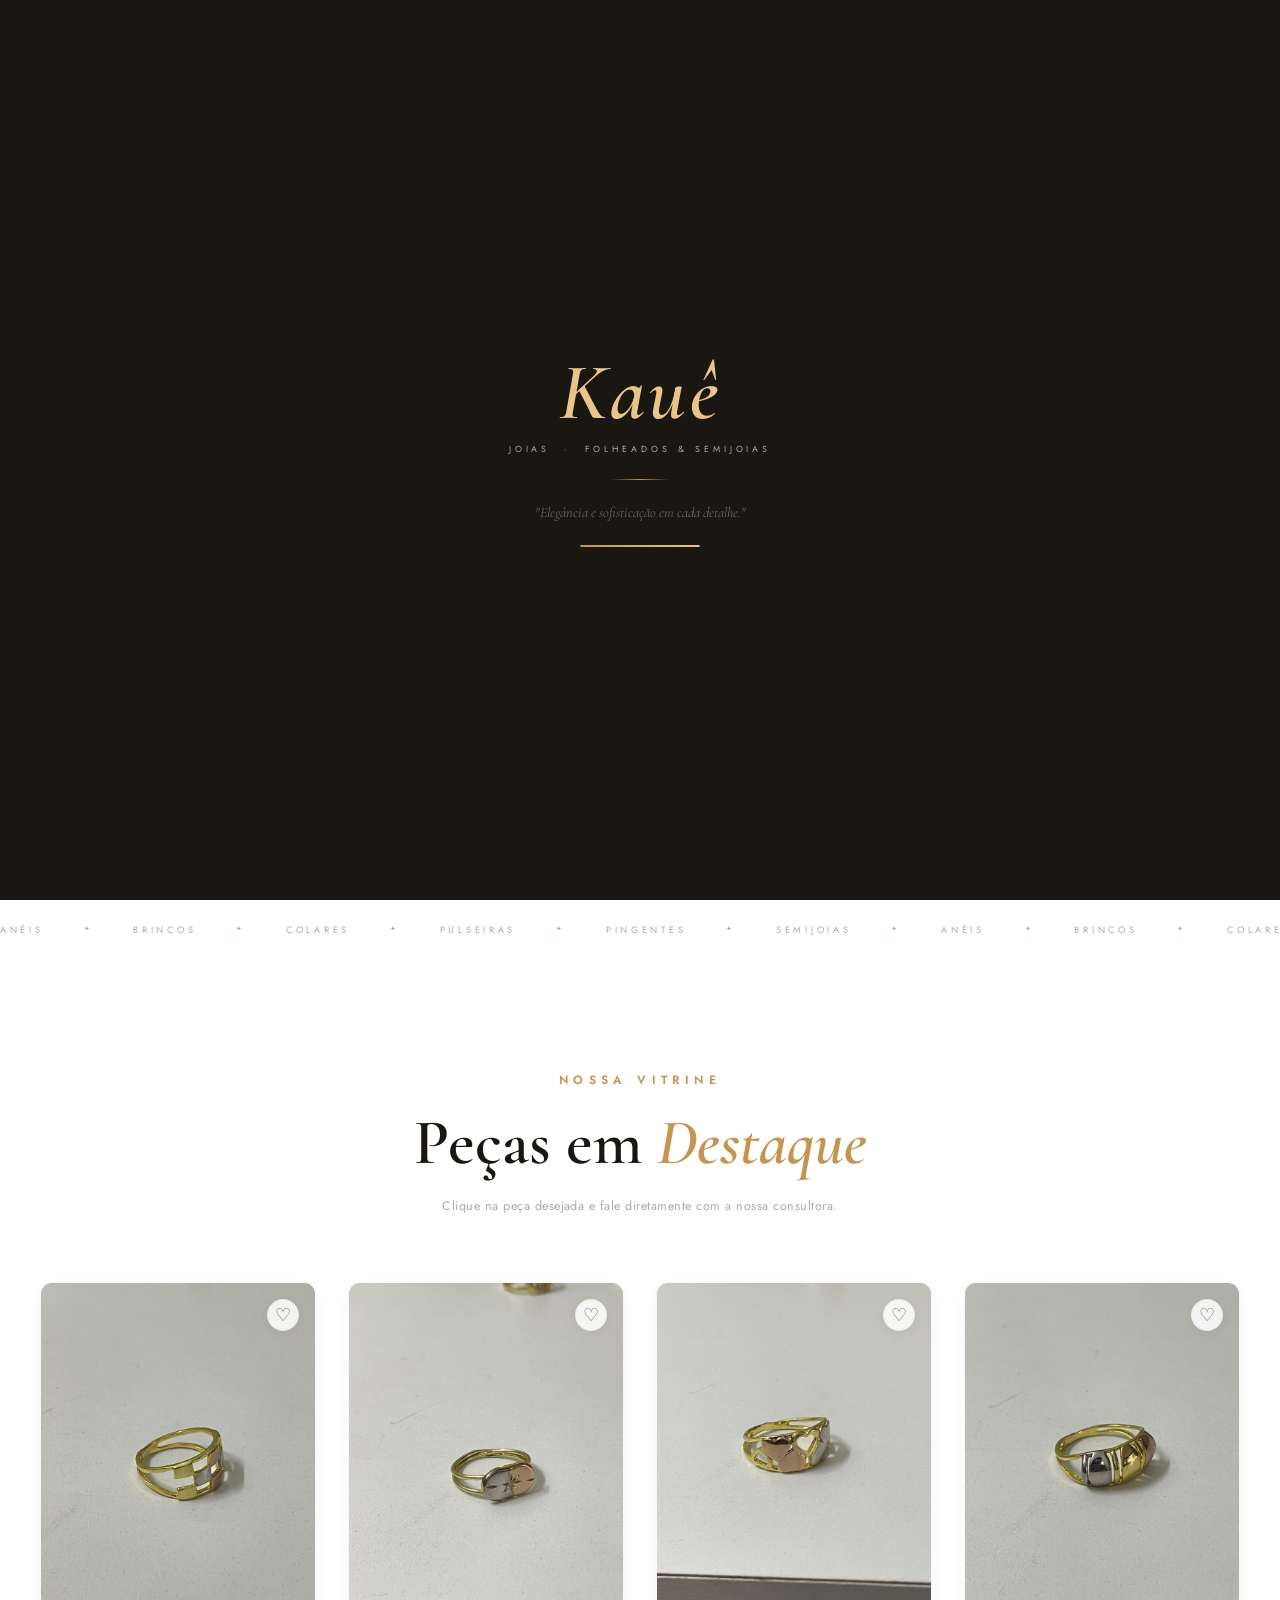
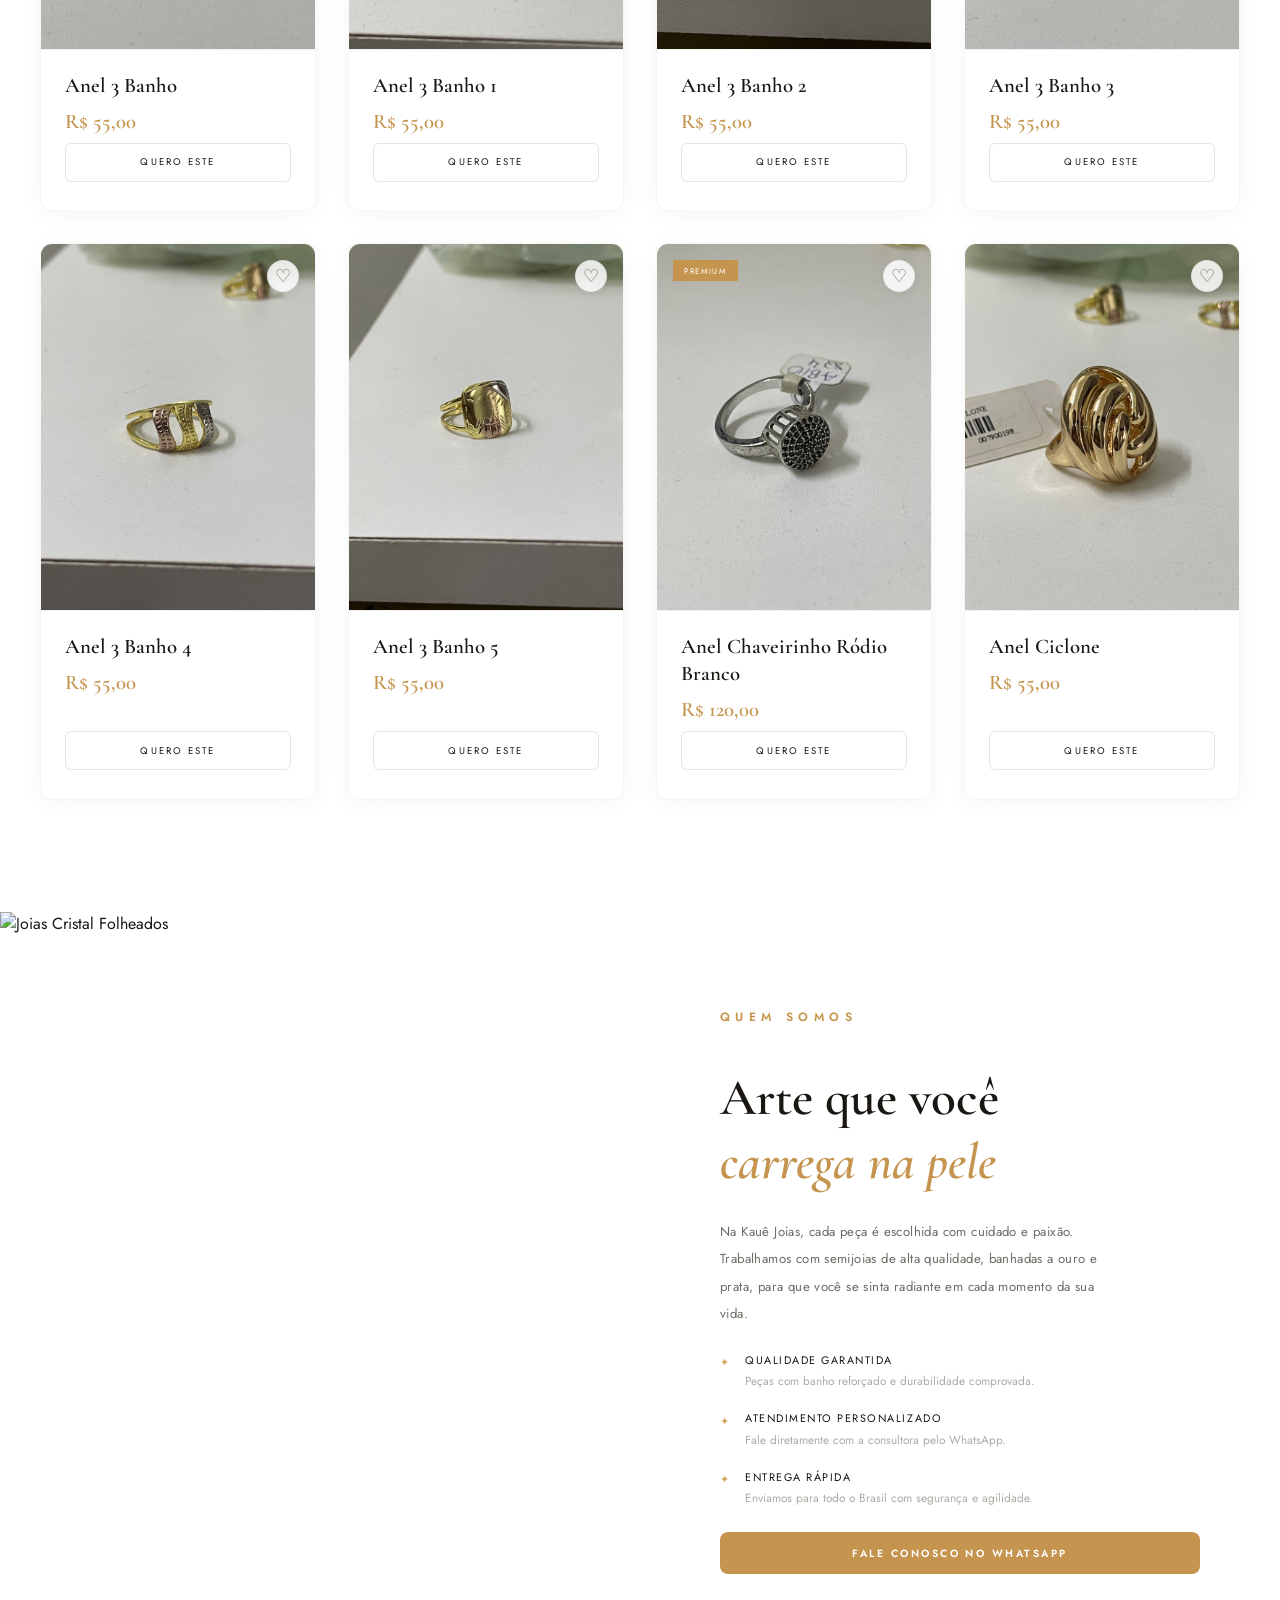
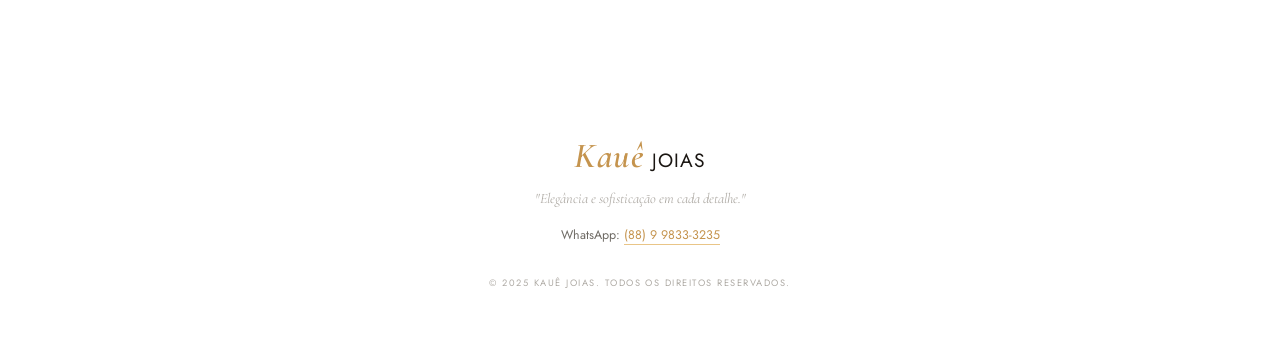
==== index.html @ 808ea6c8 "feat: setup dynamic products catalog, rebrand to Kauê Joias, and configure favorites" ====
<!DOCTYPE html>
<html lang="pt-br">
<head>
  <meta charset="UTF-8"/>
  <meta name="viewport" content="width=device-width, initial-scale=1.0"/>
  <meta name="description" content="Kauê Joias — Elegância e Sofisticação em Cada Detalhe. Joias e semijoias de alta qualidade."/>
  <title>Kauê Joias — Elegância em Cada Detalhe</title>
  <link rel="preconnect" href="https://fonts.googleapis.com">
  <link rel="preconnect" href="https://fonts.gstatic.com" crossorigin>
  <link href="https://fonts.googleapis.com/css2?family=Cormorant+Garamond:ital,wght@0,300;0,400;0,600;1,300;1,400&family=Jost:wght@200;300;400;500&display=swap" rel="stylesheet">
  <link rel="icon" href="data:image/svg+xml,<svg xmlns=%22http://www.w3.org/2000/svg%22 viewBox=%220 0 120 80%22 fill=%22%23C5944E%22 stroke=%22%23C5944E%22><ellipse cx=%2250%22 cy=%2245%22 rx=%2242%22 ry=%2222%22 fill=%22none%22 stroke-width=%224%22 transform=%22rotate(-12 50 45)%22/><text x=%2250%22 y=%2261%22 font-family=%22serif%22 font-size=%2258%22 font-style=%22italic%22 font-weight=%22600%22 text-anchor=%22middle%22 stroke=%22none%22>C</text><path d=%22M95,10 Q98,30 118,33 Q98,36 95,56 Q92,36 72,33 Q92,30 95,10 Z%22 stroke=%22none%22/><path d=%22M95,17 Q97,31 108,33 Q97,35 95,49 Q93,35 82,33 Q93,31 95,17 Z%22 stroke=%22none%22 transform=%22rotate(45 95 33)%22/></svg>">
  <link rel="stylesheet" href="style.css">
</head>
<body>

<!-- SPLASH SCREEN -->
<div id="splash">
  <div class="splash-logo">
    <div class="splash-wordmark">Kauê</div>
    <div class="splash-sub">Joias &nbsp;·&nbsp; Folheados &amp; Semijoias</div>
  </div>
  <div class="splash-divider"></div>
  <p class="splash-tagline">"Elegância e sofisticação em cada detalhe."</p>
  <div class="splash-bar-wrap">
    <div class="splash-bar"></div>
  </div>
</div>

<!-- HEADER -->
<header class="site-header" id="siteHeader">
  <div class="header-inner">

    <!-- Logo -->
    <a href="index.html" class="site-logo">
      <span class="logo-cristal" style="font-family: var(--font-serif); font-size: 2.2rem; font-weight: 600; font-style: italic; color: var(--gold); letter-spacing: 0.02em;">Kauê <span style="font-family: var(--font-sans); font-size: 1.2rem; font-style: normal; font-weight: 400; color: var(--ink); letter-spacing: 0.05em; text-transform: uppercase;">Joias</span></span>
    </a>

    <!-- Center nav — desktop -->
    <nav class="header-nav" id="headerNav">
      <a href="produtos.html" class="header-nav-link">Produtos</a>
      <a href="favoritos.html" class="header-nav-link">Favoritos</a>
      <a href="#sobre" class="header-nav-link">Sobre</a>
    </nav>

    <!-- Search bar (expands inside pill) -->
    <div class="header-search-wrap" id="headerSearchWrap">
      <input
        type="search"
        id="headerSearchInput"
        class="header-search-input"
        placeholder="Pesquisar joias..."
        aria-label="Pesquisar produtos"
        autocomplete="off"
      />
      <button class="header-search-clear" id="headerSearchClear" aria-label="Limpar pesquisa">✕</button>
    </div>

    <!-- Right actions -->
    <div class="header-right">
      <!-- Search toggle -->
      <button class="btn-icon-pill" id="btnSearch" aria-label="Pesquisar">
        <svg viewBox="0 0 24 24" fill="none" stroke="currentColor" stroke-width="1.8" stroke-linecap="round" stroke-linejoin="round">
          <circle cx="11" cy="11" r="8"/><line x1="21" y1="21" x2="16.65" y2="16.65"/>
        </svg>
      </button>
      <!-- WhatsApp -->
      <a href="https://wa.me/5588998333235" class="btn-whatsapp-header" target="_blank" rel="noopener">
        <svg viewBox="0 0 24 24"><path d="M17.472 14.382c-.297-.149-1.758-.867-2.03-.967-.273-.099-.471-.148-.67.15-.197.297-.767.966-.94 1.164-.173.199-.347.223-.644.075-.297-.15-1.255-.463-2.39-1.475-.883-.788-1.48-1.761-1.653-2.059-.173-.297-.018-.458.13-.606.134-.133.298-.347.446-.52.149-.174.198-.298.298-.497.099-.198.05-.371-.025-.52-.075-.149-.669-1.612-.916-2.207-.242-.579-.487-.5-.669-.51a12.8 12.8 0 00-.57-.01c-.198 0-.52.074-.792.372-.272.297-1.04 1.016-1.04 2.479 0 1.462 1.065 2.875 1.213 3.074.149.198 2.096 3.2 5.077 4.487.709.306 1.262.489 1.694.625.712.227 1.36.195 1.871.118.571-.085 1.758-.719 2.006-1.413.248-.694.248-1.289.173-1.413-.074-.124-.272-.198-.57-.347m-5.421 7.403h-.004a9.87 9.87 0 01-5.031-1.378l-.361-.214-3.741.982.998-3.648-.235-.374a9.86 9.86 0 01-1.51-5.26c.001-5.45 4.436-9.884 9.888-9.884 2.64 0 5.122 1.03 6.988 2.898a9.825 9.825 0 012.893 6.994c-.003 5.45-4.437 9.884-9.885 9.884m8.413-18.297A11.815 11.815 0 0012.05 0C5.495 0 .16 5.335.157 11.892c0 2.096.547 4.142 1.588 5.945L.057 24l6.305-1.654a11.882 11.882 0 005.683 1.448h.005c6.554 0 11.89-5.335 11.893-11.893a11.821 11.821 0 00-3.48-8.413Z"/></svg>
        Fale Connosco
      </a>
      <!-- Favoritos -->
      <a href="favoritos.html" class="btn-icon-pill" aria-label="Favoritos" style="margin-left: 0.3rem; position: relative;">
        <svg viewBox="0 0 24 24" fill="none" stroke="currentColor" stroke-width="1.8" stroke-linecap="round" stroke-linejoin="round">
          <path d="M20.84 4.61a5.5 5.5 0 0 0-7.78 0L12 5.67l-1.06-1.06a5.5 5.5 0 0 0-7.78 7.78l1.06 1.06L12 21.23l7.78-7.78 1.06-1.06a5.5 5.5 0 0 0 0-7.78z"/>
        </svg>
        <span class="sacola-count wish-badge" style="background: #e07070;">0</span>
      </a>
      <!-- Sacola -->
      <a href="sacola.html" class="btn-sacola" id="btnSacola" aria-label="Sacola">
        <svg viewBox="0 0 24 24" fill="none" stroke="currentColor" stroke-width="1.6" stroke-linecap="round" stroke-linejoin="round">
          <path d="M6 2 3 6v14a2 2 0 0 0 2 2h14a2 2 0 0 0 2-2V6l-3-4z"/>
          <line x1="3" y1="6" x2="21" y2="6"/>
          <path d="M16 10a4 4 0 0 1-8 0"/>
        </svg>
        <span class="sacola-count" id="sacolaCount">0</span>
      </a>
      <!-- Hamburger (mobile) -->
      <button class="hamburger" id="hamburger" aria-label="Menu">
        <span></span><span></span><span></span>
      </button>
    </div>

  </div>
</header>

<!-- MOBILE MENU -->
<nav class="mob-menu" id="mobMenu" aria-hidden="true">
  <span class="mob-corner mob-corner--tl" aria-hidden="true"></span>
  <span class="mob-corner mob-corner--tr" aria-hidden="true"></span>
  <span class="mob-corner mob-corner--bl" aria-hidden="true"></span>
  <span class="mob-corner mob-corner--br" aria-hidden="true"></span>
  <button class="mob-close" id="mobClose" aria-label="Fechar">✕</button>
  <div class="mob-header">
    <a href="index.html" class="mob-logo" style="font-family: var(--font-serif); font-size: 2.2rem; font-weight: 600; font-style: italic; color: var(--gold); letter-spacing: 0.02em;">Kauê <span style="font-family: var(--font-sans); font-size: 1.2rem; font-style: normal; font-weight: 400; color: var(--white); letter-spacing: 0.05em; text-transform: uppercase;">Joias</span></a>
    <p class="mob-tagline">Joias &amp; Semijoias</p>
  </div>
  <div class="mob-divider"><span>✦</span></div>
  <div class="mob-search-wrap">
    <svg viewBox="0 0 24 24" fill="none" stroke="currentColor" stroke-width="1.8" stroke-linecap="round" stroke-linejoin="round"><circle cx="11" cy="11" r="8"/><line x1="21" y1="21" x2="16.65" y2="16.65"/></svg>
    <input type="search" id="mobSearchInput" class="mob-search-input" placeholder="Pesquisar joias..." autocomplete="off"/>
  </div>
  <nav class="mob-nav">
    <a href="produtos.html" class="mob-link" style="--i:0">Produtos</a>
    <a href="favoritos.html" class="mob-link" style="--i:1">Favoritos</a>
    <a href="#sobre"        class="mob-link" style="--i:2">Sobre</a>
    <a href="sacola.html"   class="mob-link" style="--i:3">Sacola</a>
  </nav>
  <div class="mob-footer">
    <a href="https://wa.me/5588998333235" class="mob-wa-btn" target="_blank" rel="noopener">
      <svg viewBox="0 0 24 24"><path d="M17.472 14.382c-.297-.149-1.758-.867-2.03-.967-.273-.099-.471-.148-.67.15-.197.297-.767.966-.94 1.164-.173.199-.347.223-.644.075-.297-.15-1.255-.463-2.39-1.475-.883-.788-1.48-1.761-1.653-2.059-.173-.297-.018-.458.13-.606.134-.133.298-.347.446-.52.149-.174.198-.298.298-.497.099-.198.05-.371-.025-.52-.075-.149-.669-1.612-.916-2.207-.242-.579-.487-.5-.669-.51a12.8 12.8 0 00-.57-.01c-.198 0-.52.074-.792.372-.272.297-1.04 1.016-1.04 2.479 0 1.462 1.065 2.875 1.213 3.074.149.198 2.096 3.2 5.077 4.487.709.306 1.262.489 1.694.625.712.227 1.36.195 1.871.118.571-.085 1.758-.719 2.006-1.413.248-.694.248-1.289.173-1.413-.074-.124-.272-.198-.57-.347m-5.421 7.403h-.004a9.87 9.87 0 01-5.031-1.378l-.361-.214-3.741.982.998-3.648-.235-.374a9.86 9.86 0 01-1.51-5.26c.001-5.45 4.436-9.884 9.888-9.884 2.64 0 5.122 1.03 6.988 2.898a9.825 9.825 0 012.893 6.994c-.003 5.45-4.437 9.884-9.885 9.884m8.413-18.297A11.815 11.815 0 0012.05 0C5.495 0 .16 5.335.157 11.892c0 2.096.547 4.142 1.588 5.945L.057 24l6.305-1.654a11.882 11.882 0 005.683 1.448h.005c6.554 0 11.89-5.335 11.893-11.893a11.821 11.821 0 00-3.48-8.413Z"/></svg>
      Fale Conosco
    </a>
    <p class="mob-copy">© 2025 Kauê Joias</p>
  </div>
</nav>

<!-- HERO -->
<section class="hero" id="inicio">
  <div class="hero-img-wrap">
    <img src="https://images.unsplash.com/photo-1469334031218-e382a71b716b?q=95&w=1400&auto=format&fit=crop" alt="Modelo usando joias Cristal Folheados" class="hero-img"/>
    <div class="hero-overlay"></div>
  </div>
  <div class="hero-content">
    <p class="hero-label">Coleção 2025</p>
    <h1 class="hero-title">Elegância e Sofisticação<br/><em>em Cada Detalhe</em></h1>
    <p class="hero-sub">Joias e semijoias criadas para realçar a sua beleza e contar a sua história.</p>
    <a href="produtos.html" class="btn-gold">Ver Coleção</a>
  </div>
</section>

<!-- MARQUEE -->
<div class="marquee-wrap" aria-hidden="true">
  <div class="marquee-track">
    <span>Anéis</span><span>✦</span><span>Brincos</span><span>✦</span>
    <span>Colares</span><span>✦</span><span>Pulseiras</span><span>✦</span>
    <span>Pingentes</span><span>✦</span><span>Semijoias</span><span>✦</span>
    <span>Anéis</span><span>✦</span><span>Brincos</span><span>✦</span>
    <span>Colares</span><span>✦</span><span>Pulseiras</span><span>✦</span>
    <span>Pingentes</span><span>✦</span><span>Semijoias</span><span>✦</span>
  </div>
</div>

<!-- VITRINE -->
<section class="vitrine-section" id="vitrine">
  <div class="container">
    <div class="section-header">
      <span class="section-label">Nossa Vitrine</span>
      <h2 class="section-title">Peças em <em>Destaque</em></h2>
      <p class="section-sub">Clique na peça desejada e fale diretamente com a nossa consultora.</p>
    </div>
    <div class="products-grid" id="productsGrid"></div>
  </div>
</section>

<!-- SOBRE -->
<section class="sobre-section" id="sobre">
  <div class="sobre-img">
    <img src="https://images.unsplash.com/photo-1515562141207-7a88fb7ce338?q=90&w=900&auto=format&fit=crop" alt="Joias Cristal Folheados" loading="lazy"/>
  </div>
  <div class="sobre-content">
    <span class="section-label">Quem Somos</span>
    <h2 class="sobre-title">Arte que você<br/><em>carrega na pele</em></h2>
    <p class="sobre-text">Na Kauê Joias, cada peça é escolhida com cuidado e paixão. Trabalhamos com semijoias de alta qualidade, banhadas a ouro e prata, para que você se sinta radiante em cada momento da sua vida.</p>
    <div class="diferenciais">
      <div class="diferencial">
        <span class="dif-icon">✦</span>
        <div>
          <p class="dif-title">Qualidade Garantida</p>
          <p class="dif-desc">Peças com banho reforçado e durabilidade comprovada.</p>
        </div>
      </div>
      <div class="diferencial">
        <span class="dif-icon">✦</span>
        <div>
          <p class="dif-title">Atendimento Personalizado</p>
          <p class="dif-desc">Fale diretamente com a consultora pelo WhatsApp.</p>
        </div>
      </div>
      <div class="diferencial">
        <span class="dif-icon">✦</span>
        <div>
          <p class="dif-title">Entrega Rápida</p>
          <p class="dif-desc">Enviamos para todo o Brasil com segurança e agilidade.</p>
        </div>
      </div>
    </div>
    <a href="https://wa.me/5588998333235" class="btn-gold" target="_blank" rel="noopener">Fale Conosco no WhatsApp</a>
  </div>
</section>

<!-- FOOTER -->
<footer class="site-footer">
  <div class="footer-inner">
    <a href="index.html" class="footer-logo">
      <span style="font-family: var(--font-serif); font-size: 2.2rem; font-weight: 600; font-style: italic; color: var(--gold); letter-spacing: 0.02em;">Kauê <span style="font-family: var(--font-sans); font-size: 1.2rem; font-style: normal; font-weight: 400; color: var(--ink); letter-spacing: 0.05em; text-transform: uppercase;">Joias</span></span>
    </a>
    <p class="footer-tagline">"Elegância e sofisticação em cada detalhe."</p>
    <p class="footer-contato">
      WhatsApp: <a href="https://wa.me/5588998333235">(88) 9 9833-3235</a>
    </p>
    <p class="footer-copy">© 2025 Kauê Joias. Todos os direitos reservados.</p>
  </div>
</footer>

<!-- WHATSAPP FAB -->
<a href="https://wa.me/5588998333235" class="wa-fab" aria-label="WhatsApp" target="_blank" rel="noopener">
  <svg viewBox="0 0 24 24"><path d="M17.472 14.382c-.297-.149-1.758-.867-2.03-.967-.273-.099-.471-.148-.67.15-.197.297-.767.966-.94 1.164-.173.199-.347.223-.644.075-.297-.15-1.255-.463-2.39-1.475-.883-.788-1.48-1.761-1.653-2.059-.173-.297-.018-.458.13-.606.134-.133.298-.347.446-.52.149-.174.198-.298.298-.497.099-.198.05-.371-.025-.52-.075-.149-.669-1.612-.916-2.207-.242-.579-.487-.5-.669-.51a12.8 12.8 0 00-.57-.01c-.198 0-.52.074-.792.372-.272.297-1.04 1.016-1.04 2.479 0 1.462 1.065 2.875 1.213 3.074.149.198 2.096 3.2 5.077 4.487.709.306 1.262.489 1.694.625.712.227 1.36.195 1.871.118.571-.085 1.758-.719 2.006-1.413.248-.694.248-1.289.173-1.413-.074-.124-.272-.198-.57-.347m-5.421 7.403h-.004a9.87 9.87 0 01-5.031-1.378l-.361-.214-3.741.982.998-3.648-.235-.374a9.86 9.86 0 01-1.51-5.26c.001-5.45 4.436-9.884 9.888-9.884 2.64 0 5.122 1.03 6.988 2.898a9.825 9.825 0 012.893 6.994c-.003 5.45-4.437 9.884-9.885 9.884m8.413-18.297A11.815 11.815 0 0012.05 0C5.495 0 .16 5.335.157 11.892c0 2.096.547 4.142 1.588 5.945L.057 24l6.305-1.654a11.882 11.882 0 005.683 1.448h.005c6.554 0 11.89-5.335 11.893-11.893a11.821 11.821 0 00-3.48-8.413Z"/></svg>
</a>

<!-- MODAL WHATSAPP -->
<div class="modal-overlay" id="modalOverlay" role="dialog" aria-modal="true" aria-labelledby="modalTitle">
  <div class="modal-box">
    <button class="modal-close" id="modalClose" aria-label="Fechar">✕</button>
    <div class="modal-header">
      <span class="modal-label">Compra Rápida</span>
      <h2 class="modal-title" id="modalTitle">Quase lá!</h2>
      <p class="modal-sub">Preencha o seu nome e enviaremos a mensagem pronta para o WhatsApp.</p>
    </div>
    <div class="modal-product-info">
      <p class="modal-product-name" id="modalProductName"></p>
      <p class="modal-product-price" id="modalProductPrice"></p>
    </div>
    <form class="modal-form" id="modalForm" onsubmit="submitModal(event)">
      <label for="clientName">O seu nome</label>
      <input type="text" id="clientName" placeholder="Ex: Maria Silva" required autocomplete="given-name"/>
      <button type="submit" class="btn-gold btn-full">
        <svg viewBox="0 0 24 24"><path d="M17.472 14.382c-.297-.149-1.758-.867-2.03-.967-.273-.099-.471-.148-.67.15-.197.297-.767.966-.94 1.164-.173.199-.347.223-.644.075-.297-.15-1.255-.463-2.39-1.475-.883-.788-1.48-1.761-1.653-2.059-.173-.297-.018-.458.13-.606.134-.133.298-.347.446-.52.149-.174.198-.298.298-.497.099-.198.05-.371-.025-.52-.075-.149-.669-1.612-.916-2.207-.242-.579-.487-.5-.669-.51a12.8 12.8 0 00-.57-.01c-.198 0-.52.074-.792.372-.272.297-1.04 1.016-1.04 2.479 0 1.462 1.065 2.875 1.213 3.074.149.198 2.096 3.2 5.077 4.487.709.306 1.262.489 1.694.625.712.227 1.36.195 1.871.118.571-.085 1.758-.719 2.006-1.413.248-.694.248-1.289.173-1.413-.074-.124-.272-.198-.57-.347m-5.421 7.403h-.004a9.87 9.87 0 01-5.031-1.378l-.361-.214-3.741.982.998-3.648-.235-.374a9.86 9.86 0 01-1.51-5.26c.001-5.45 4.436-9.884 9.888-9.884 2.64 0 5.122 1.03 6.988 2.898a9.825 9.825 0 012.893 6.994c-.003 5.45-4.437 9.884-9.885 9.884m8.413-18.297A11.815 11.815 0 0012.05 0C5.495 0 .16 5.335.157 11.892c0 2.096.547 4.142 1.588 5.945L.057 24l6.305-1.654a11.882 11.882 0 005.683 1.448h.005c6.554 0 11.89-5.335 11.893-11.893a11.821 11.821 0 00-3.48-8.413Z"/></svg>
        Enviar pelo WhatsApp
      </button>
    </form>
  </div>
</div>

<script src="produtos.js"></script>
<script src="main.js"></script>
<script>
  // Renderiza as primeiras 8 peças da vitrine dinamicamente
  document.addEventListener('DOMContentLoaded', () => {
    const grid = document.getElementById('productsGrid');
    if (grid && typeof PRODUCTS !== 'undefined') {
      grid.innerHTML = PRODUCTS.slice(0, 8).map(buildProductCard).join('');
    }
  });
</script>
</body>
</html>
---- style.css ----
/* ================================================
   TOKENS
================================================ */
:root {
  --gold:        #C5944E;
  --gold-mid:    #D4A35B;
  --gold-light:  #E9C587;
  --gold-faint:  #FDFBF7;
  --black:       #0d0d0d;
  --ink:         #1a1612;
  --white:       #ffffff;
  --off-white:   #fafaf8;
  --gray-100:    #f4f4f2;
  --gray-200:    #e8e8e4;
  --gray-400:    #aeaaa4;
  --gray-600:    #6e6a64;

  --font-serif:  'Cormorant Garamond', Georgia, serif;
  --font-sans:   'Jost', sans-serif;
  --ease:        cubic-bezier(0.25, 0.46, 0.45, 0.94);
  --dur:         0.35s;
}

/* ================================================
   SPLASH SCREEN
================================================ */
#splash {
  position: fixed;
  inset: 0;
  z-index: 9999;
  background: var(--ink);
  display: flex;
  flex-direction: column;
  align-items: center;
  justify-content: center;
  gap: 1.5rem;
  transition: opacity 0.8s var(--ease), visibility 0.8s;
}
#splash.hidden {
  opacity: 0;
  visibility: hidden;
  pointer-events: none;
}
.splash-logo {
  display: flex;
  flex-direction: column;
  align-items: center;
  gap: 0.6rem;
  animation: splashReveal 1s var(--ease) both;
}
.splash-wordmark {
  font-family: var(--font-serif);
  font-size: clamp(2.8rem, 7vw, 5rem);
  font-style: italic;
  font-weight: 600;
  color: var(--gold-light);
  letter-spacing: 0.04em;
  line-height: 1;
}
.splash-sub {
  font-family: var(--font-sans);
  font-size: 0.55rem;
  letter-spacing: 0.45em;
  text-transform: uppercase;
  color: var(--gray-400);
  animation: splashReveal 1s 0.3s var(--ease) both;
}
.splash-divider {
  width: 60px;
  height: 1px;
  background: linear-gradient(90deg, transparent, var(--gold), transparent);
  animation: expandLine 0.9s 0.5s var(--ease) both;
}
.splash-bar-wrap {
  width: 120px;
  height: 2px;
  background: rgba(255,255,255,0.08);
  border-radius: 99px;
  overflow: hidden;
  animation: splashReveal 0.5s 0.6s both;
}
.splash-bar {
  height: 100%;
  width: 0%;
  background: linear-gradient(90deg, var(--gold), var(--gold-light));
  border-radius: 99px;
  animation: fillBar 1.4s 0.7s var(--ease) forwards;
}
.splash-tagline {
  font-family: var(--font-serif);
  font-style: italic;
  font-size: 0.9rem;
  color: rgba(255,255,255,0.35);
  animation: splashReveal 0.8s 0.4s both;
}
@keyframes splashReveal {
  from { opacity: 0; transform: translateY(14px); }
  to   { opacity: 1; transform: translateY(0); }
}
@keyframes expandLine {
  from { width: 0; opacity: 0; }
  to   { width: 60px; opacity: 1; }
}
@keyframes fillBar {
  from { width: 0%; }
  to   { width: 100%; }
}

/* ================================================
   RESET
================================================ */
*, *::before, *::after { box-sizing: border-box; margin: 0; padding: 0; }
html { font-size: 16px; scroll-behavior: smooth; }
body {
  font-family: var(--font-sans);
  background: var(--white);
  color: var(--ink);
  overflow-x: hidden;
  -webkit-font-smoothing: antialiased;
}
img { display: block; max-width: 100%; }
a  { text-decoration: none; color: inherit; }
button { cursor: pointer; border: none; background: none; font-family: inherit; }

::-webkit-scrollbar { width: 3px; }
::-webkit-scrollbar-thumb { background: var(--gold-mid); }

/* ================================================
   BUTTONS
================================================ */
.btn-gold {
  display: inline-flex; align-items: center; justify-content: center; gap: 0.6rem;
  padding: 0.85rem 2.2rem;
  background: var(--gold); color: var(--white);
  font-size: 0.65rem; letter-spacing: 0.24em; text-transform: uppercase; font-weight: 600;
  border-radius: 8px;
  transition: background var(--dur), color var(--dur), transform var(--dur);
  cursor: pointer;
}
.btn-gold:hover { background: var(--gold-mid); transform: translateY(-2px); }
.btn-gold.btn-full { width: 100%; }
.btn-gold svg { width: 16px; height: 16px; fill: white; flex-shrink: 0; }

/* ================================================
   HEADER — FLOATING PILL NAVBAR
================================================ */

/* Spacer so content doesn't hide under the absolute header */
.header-spacer { height: 100px; }

.site-header {
  position: fixed;
  top: 0;
  left: 0;
  right: 0;
  z-index: 200;
  padding: 1rem 1.5rem;
  pointer-events: none; /* allow clicks through the transparent padding */
  transition: padding var(--dur) var(--ease);
}

/* Shrink padding once user scrolls */
.site-header.floating { padding: 0.55rem 1.5rem; }

.header-inner {
  max-width: 1200px;
  margin: 0 auto;
  padding: 0 1.8rem;
  display: flex;
  justify-content: space-between;
  align-items: center;
  min-height: 68px;
  position: relative; /* needed for absolute center nav & search */

  /* Pill shape */
  border-radius: 999px;
  background: rgba(255, 255, 255, 0.72);
  backdrop-filter: blur(18px) saturate(160%);
  -webkit-backdrop-filter: blur(18px) saturate(160%);
  border: 1px solid rgba(197, 148, 78, 0.18);
  box-shadow: 0 4px 32px rgba(0,0,0,0.06), 0 1px 0 rgba(255,255,255,0.8) inset;

  pointer-events: all; /* restore clicks on the pill */
  transition:
    background 0.45s var(--ease),
    box-shadow 0.45s var(--ease),
    border-color 0.45s var(--ease),
    min-height var(--dur) var(--ease);
}

.site-header.floating .header-inner {
  background: rgba(255, 255, 255, 0.88);
  box-shadow: 0 8px 40px rgba(0,0,0,0.1), 0 1px 0 rgba(255,255,255,0.9) inset;
  border-color: rgba(197, 148, 78, 0.28);
  min-height: 58px;
}

.header-right { display: flex; justify-content: flex-end; align-items: center; }

/* ---- Logo ---- */
.site-logo {
  display: flex;
  align-items: center;
}
.site-logo img {
  height: 60px;
  transition: height var(--dur) var(--ease);
}
.site-header.floating .site-logo img { height: 48px; }

.site-logo-custom {
  display: flex;
  align-items: center;
  gap: 0.8rem;
  text-decoration: none;
  color: var(--gold);
  transition: transform var(--dur);
}
.site-logo-custom:hover { transform: scale(1.02); }

.logo-icon-svg {
  width: 55px; height: 40px;
  display: flex; align-items: center; justify-content: center;
  color: var(--gold);
}
.logo-icon-svg svg { width: 100%; height: 100%; }

.logo-text-group {
  display: flex; flex-direction: column;
  justify-content: center; align-items: flex-start;
}
.logo-cristal {
  font-family: var(--font-serif);
  font-size: 2.2rem; font-weight: 600; font-style: italic;
  line-height: 0.9; color: var(--gold); letter-spacing: 0.02em;
}
.logo-sub {
  font-family: var(--font-sans);
  font-size: 0.65rem; font-weight: 500;
  letter-spacing: 0.15em; color: var(--ink); margin-top: 2px;
}

/* ---- WhatsApp header btn ---- */
.btn-whatsapp-header {
  display: inline-flex; align-items: center; gap: 0.5rem;
  padding: 0.5rem 1.2rem;
  border: 1px solid rgba(0,0,0,0.12); border-radius: 999px;
  font-size: 0.58rem; letter-spacing: 0.2em; text-transform: uppercase;
  color: var(--ink);
  transition: background var(--dur), color var(--dur), border-color var(--dur);
  background: transparent;
}
.btn-whatsapp-header:hover { background: var(--black); color: var(--white); border-color: transparent; }
.btn-whatsapp-header svg { width: 14px; height: 14px; fill: #25D366; transition: fill var(--dur); }
.btn-whatsapp-header:hover svg { fill: var(--white); }

/* ---- Center nav ---- */
.header-nav {
  display: flex;
  align-items: center;
  gap: 0.2rem;
  position: absolute;
  left: 50%;
  transform: translateX(-50%);
  transition: opacity 0.3s, visibility 0.3s;
}
.header-nav-link {
  font-family: var(--font-sans);
  font-size: 0.62rem;
  letter-spacing: 0.18em;
  text-transform: uppercase;
  color: var(--ink);
  padding: 0.4rem 0.8rem;
  border-radius: 99px;
  transition: background var(--dur), color var(--dur);
}
.header-nav-link:hover { background: rgba(0,0,0,0.06); color: var(--gold); }

/* ---- Search bar (expands inside pill) ---- */
.header-search-wrap {
  display: flex;
  align-items: center;
  gap: 0.4rem;
  max-width: 0;
  overflow: hidden;
  opacity: 0;
  pointer-events: none;
  position: absolute;
  left: 50%;
  transform: translateX(-50%);
  transition: max-width 0.45s var(--ease), opacity 0.3s;
}
.header-search-wrap.open {
  max-width: 340px;
  opacity: 1;
  pointer-events: all;
}
.header-search-input {
  border: none;
  outline: none;
  background: transparent;
  font-family: var(--font-sans);
  font-size: 0.82rem;
  color: var(--ink);
  width: 260px;
  padding: 0.3rem 0;
  border-bottom: 1px solid rgba(197, 148, 78, 0.4);
}
.header-search-input::placeholder { color: var(--gray-400); }
.header-search-input::-webkit-search-cancel-button { display: none; }
.header-search-clear {
  font-size: 0.75rem;
  color: var(--gray-400);
  transition: color 0.2s;
  flex-shrink: 0;
}
.header-search-clear:hover { color: var(--ink); }

/* State: when search is open, hide center nav */
.site-header.searching .header-nav { opacity: 0; visibility: hidden; pointer-events: none; }
.site-header.searching .header-search-wrap.open { display: flex; }

/* ---- Generic icon pill button ---- */
.btn-icon-pill {
  display: inline-flex;
  align-items: center;
  justify-content: center;
  width: 36px; height: 36px;
  border-radius: 50%;
  color: var(--ink);
  transition: background var(--dur), color var(--dur);
}
.btn-icon-pill:hover { background: rgba(0,0,0,0.06); color: var(--gold); }
.btn-icon-pill svg { width: 18px; height: 18px; }

/* ---- Catálogo pill button ---- */
.btn-catalogo-pill {
  display: inline-flex;
  align-items: center;
  gap: 0.4rem;
  padding: 0.48rem 1.1rem;
  border: 1px solid rgba(197, 148, 78, 0.35);
  border-radius: 999px;
  font-family: var(--font-sans);
  font-size: 0.58rem;
  letter-spacing: 0.2em;
  text-transform: uppercase;
  color: var(--gold);
  margin-left: 0.3rem;
  transition: background var(--dur), color var(--dur), border-color var(--dur);
}
.btn-catalogo-pill:hover {
  background: var(--gold);
  color: var(--white);
  border-color: var(--gold);
}

/* ---- Sacola (Cart) icon ---- */
.btn-sacola {
  position: relative;
  display: inline-flex;
  align-items: center;
  justify-content: center;
  width: 38px; height: 38px;
  border-radius: 50%;
  color: var(--ink);
  transition: background var(--dur), color var(--dur);
  margin-left: 0.3rem;
}
.btn-sacola:hover { background: rgba(0,0,0,0.06); }
.btn-sacola svg { width: 20px; height: 20px; }
.sacola-count {
  position: absolute;
  top: 2px; right: 2px;
  min-width: 16px; height: 16px;
  border-radius: 99px;
  background: var(--gold);
  color: var(--white);
  font-family: var(--font-sans);
  font-size: 0.52rem;
  font-weight: 600;
  display: flex; align-items: center; justify-content: center;
  padding: 0 3px;
  line-height: 1;
  opacity: 0;
  transform: scale(0.6);
  transition: opacity 0.25s, transform 0.25s var(--ease);
}
.sacola-count.visible { opacity: 1; transform: scale(1); }

/* ---- Hamburger ---- */
.hamburger { display: none; flex-direction: column; gap: 5px; padding: 4px; margin-left: 0.5rem; }
.hamburger span { display: block; width: 22px; height: 1.5px; background: var(--ink); transition: var(--dur); }

/* ---- Mobile search ---- */
.mob-search-wrap {
  display: flex;
  align-items: center;
  gap: 0.8rem;
  width: 100%;
  max-width: 260px;
  border-bottom: 1px solid rgba(197,148,78,0.3);
  padding-bottom: 0.8rem;
  margin-bottom: 2rem;
  justify-content: center;
}
.mob-search-wrap svg { width: 16px; height: 16px; flex-shrink: 0; color: var(--gold); }
.mob-search-input {
  border: none;
  outline: none;
  background: transparent;
  font-family: var(--font-sans);
  font-size: 0.82rem;
  color: var(--ink);
  width: 100%;
  text-align: left;
}
.mob-search-input::placeholder { color: var(--gray-400); }
.mob-search-input::-webkit-search-cancel-button { display: none; }

/* ================================================
   MOBILE MENU — LUXURY DARK
================================================ */
.mob-menu {
  position: fixed; inset: 0; z-index: 500;
  background: var(--ink);
  display: flex; flex-direction: column;
  align-items: center; justify-content: space-between;
  padding: 4rem 2.5rem 2.5rem;
  opacity: 0; pointer-events: none;
  transform: translateY(-16px) scale(0.98);
  transition: opacity 0.45s var(--ease), transform 0.45s var(--ease);
  overflow: hidden;
}
.mob-menu.open { opacity: 1; pointer-events: all; transform: translateY(0) scale(1); }

/* Corner ornaments */
.mob-corner {
  position: absolute;
  width: 28px; height: 28px;
  pointer-events: none;
}
.mob-corner--tl { top: 1.2rem; left: 1.2rem;
  border-top: 1.5px solid rgba(197,148,78,0.5);
  border-left: 1.5px solid rgba(197,148,78,0.5); }
.mob-corner--tr { top: 1.2rem; right: 1.2rem;
  border-top: 1.5px solid rgba(197,148,78,0.5);
  border-right: 1.5px solid rgba(197,148,78,0.5); }
.mob-corner--bl { bottom: 1.2rem; left: 1.2rem;
  border-bottom: 1.5px solid rgba(197,148,78,0.5);
  border-left: 1.5px solid rgba(197,148,78,0.5); }
.mob-corner--br { bottom: 1.2rem; right: 1.2rem;
  border-bottom: 1.5px solid rgba(197,148,78,0.5);
  border-right: 1.5px solid rgba(197,148,78,0.5); }

/* Close button */
.mob-close {
  position: absolute; top: 1.4rem; right: 1.6rem;
  width: 38px; height: 38px;
  display: flex; align-items: center; justify-content: center;
  font-size: 1rem; color: rgba(255,255,255,0.4);
  border: 1px solid rgba(255,255,255,0.12); border-radius: 50%;
  transition: color 0.25s, border-color 0.25s;
}
.mob-close:hover { color: var(--gold-light); border-color: var(--gold); }

/* Logo + tagline */
.mob-header {
  display: flex; flex-direction: column; align-items: center; gap: 0.5rem;
}
.mob-logo { display: flex; }
.mob-logo img {
  height: 72px;
  filter: brightness(0) invert(1);
  opacity: 0.9;
}
.mob-tagline {
  font-family: var(--font-sans);
  font-size: 0.5rem; letter-spacing: 0.45em; text-transform: uppercase;
  color: var(--gold-mid);
}

/* Gold divider with sparkle */
.mob-divider {
  display: flex; align-items: center; gap: 0.8rem;
  width: 100%;
}
.mob-divider::before,
.mob-divider::after {
  content: '';
  flex: 1; height: 1px;
  background: linear-gradient(90deg, transparent, rgba(197,148,78,0.35));
}
.mob-divider::after {
  background: linear-gradient(90deg, rgba(197,148,78,0.35), transparent);
}
.mob-divider span {
  font-size: 0.5rem; color: var(--gold-mid); flex-shrink: 0;
}

/* Search */
.mob-search-wrap {
  display: flex; align-items: center; gap: 0.8rem;
  width: 100%; max-width: 240px;
  border-bottom: 1px solid rgba(197,148,78,0.22);
  padding-bottom: 0.6rem;
}
.mob-search-wrap svg { width: 14px; height: 14px; flex-shrink: 0; color: rgba(197,148,78,0.55); }
.mob-search-input {
  border: none; outline: none; background: transparent;
  font-family: var(--font-sans); font-size: 0.75rem;
  color: rgba(255,255,255,0.65); width: 100%;
}
.mob-search-input::placeholder { color: rgba(255,255,255,0.28); }
.mob-search-input::-webkit-search-cancel-button { display: none; }

/* Nav */
.mob-nav {
  display: flex; flex-direction: column; align-items: center;
  gap: 0; width: 100%;
}
.mob-link {
  font-family: var(--font-serif);
  font-size: clamp(1.65rem, 5.5vw, 2rem);
  font-weight: 600; font-style: italic;
  color: rgba(255,255,255,0.85);
  padding: 0.35rem 1.5rem;
  text-align: center;
  display: block; width: 100%;
  border-radius: 8px;
  position: relative;
  opacity: 0;
  transform: translateY(12px);
  transition: color 0.25s, background 0.25s;
}
.mob-menu.open .mob-link {
  animation: mobLinkIn 0.5s calc(0.08s + var(--i, 0) * 0.07s) var(--ease) forwards;
}
.mob-link:hover { color: var(--gold-light); background: rgba(197,148,78,0.08); }
.mob-link::after {
  content: '';
  position: absolute; bottom: 2px; left: 50%;
  transform: translateX(-50%);
  width: 0; height: 1px;
  background: var(--gold);
  transition: width 0.3s var(--ease);
}
.mob-link:hover::after { width: 36%; }

@keyframes mobLinkIn {
  to { opacity: 1; transform: translateY(0); }
}

/* Footer strip */
.mob-footer {
  display: flex; flex-direction: column; align-items: center; gap: 0.8rem;
  width: 100%;
  border-top: 1px solid rgba(255,255,255,0.07);
  padding-top: 1.2rem;
}
.mob-wa-btn {
  display: inline-flex; align-items: center; gap: 0.55rem;
  padding: 0.55rem 1.6rem;
  background: rgba(37,211,102,0.1);
  border: 1px solid rgba(37,211,102,0.28);
  border-radius: 99px;
  font-family: var(--font-sans);
  font-size: 0.6rem; letter-spacing: 0.18em; text-transform: uppercase;
  color: #6eed98;
  transition: background 0.25s, border-color 0.25s;
}
.mob-wa-btn:hover { background: rgba(37,211,102,0.2); border-color: rgba(37,211,102,0.45); }
.mob-wa-btn svg { width: 14px; height: 14px; fill: #6eed98; flex-shrink: 0; }
.mob-copy {
  font-size: 0.48rem; letter-spacing: 0.2em; text-transform: uppercase;
  color: rgba(255,255,255,0.18);
}



/* ================================================
   HERO
================================================ */
.hero {
  position: relative; height: 100svh;
  min-height: 540px; overflow: hidden;
  display: flex; align-items: flex-end;
}
.hero-img-wrap { position: absolute; inset: 0; }
.hero-img { width: 100%; height: 100%; object-fit: cover; object-position: center top; }
.hero-overlay {
  position: absolute; inset: 0;
  background: linear-gradient(to top, rgba(0,0,0,0.72) 0%, rgba(0,0,0,0.18) 60%, transparent 100%);
}
.hero-content {
  position: relative; z-index: 2;
  padding: 4rem 5rem;
  max-width: 700px;
}
.hero-label {
  font-size: 0.58rem; letter-spacing: 0.45em; text-transform: uppercase;
  color: var(--gold-light); margin-bottom: 1.2rem;
}
.hero-title {
  font-family: var(--font-serif);
  font-size: clamp(2.5rem, 5.5vw, 5rem);
  font-weight: 600; line-height: 1.1; color: var(--white);
  margin-bottom: 1.2rem;
}
.hero-title em { font-style: italic; color: var(--gold-light); }
.hero-sub {
  font-size: 0.85rem; line-height: 1.9; color: rgba(255,255,255,0.7);
  letter-spacing: 0.04em; margin-bottom: 2.5rem; max-width: 440px;
}

/* ================================================
   MARQUEE
================================================ */
.marquee-wrap {
  overflow: hidden;
  padding: 1rem 0; background: var(--white);
}
.marquee-track {
  display: inline-flex; gap: 2.5rem;
  animation: marquee 28s linear infinite; white-space: nowrap;
  font-size: 0.58rem; letter-spacing: 0.4em; text-transform: uppercase;
  color: var(--gray-400);
}
.marquee-track span:nth-child(even) { color: var(--gold-mid); font-size: 0.45rem; }
@keyframes marquee {
  from { transform: translateX(0); }
  to   { transform: translateX(-50%); }
}

/* ================================================
   CONTAINER / SECTION HEADER
================================================ */
.container { max-width: 1280px; margin: 0 auto; padding: 0 2.5rem; }
.section-header { text-align: center; margin-bottom: 4rem; }
.section-label {
  display: inline-block;
  font-size: 0.75rem; letter-spacing: 0.45em; text-transform: uppercase;
  color: var(--gold); margin-bottom: 1rem; font-weight: 600;
}
.section-title {
  font-family: var(--font-serif);
  font-size: clamp(2.5rem, 5vw, 4.2rem);
  font-weight: 600; color: var(--ink); line-height: 1.2;
}
.section-title em { font-style: italic; color: var(--gold); }
.section-sub {
  font-size: 0.78rem; line-height: 1.9; color: var(--gray-400);
  letter-spacing: 0.04em; max-width: 440px; margin: 0.8rem auto 0;
}

/* ================================================
   VITRINE / PRODUCTS GRID
================================================ */
.vitrine-section {
  padding: 7rem 0;
  background: var(--white);
}
.products-grid {
  display: grid;
  grid-template-columns: repeat(auto-fill, minmax(260px, 1fr));
  gap: 2rem;
  max-width: 1200px; margin: 0 auto;
}
.product-card {
  background: var(--white); cursor: pointer;
  border: 1px solid rgba(0,0,0,0.03);
  border-radius: 12px; overflow: hidden;
  box-shadow: 0 4px 20px rgba(0,0,0,0.04);
  transition: transform var(--dur), box-shadow var(--dur);
  display: flex; flex-direction: column;
}
.product-card:hover { 
  transform: translateY(-6px);
  box-shadow: 0 12px 30px rgba(0,0,0,0.1); 
}

.product-thumb {
  position: relative; overflow: hidden;
  aspect-ratio: 3/4; background: var(--gray-100);
}
.product-thumb img {
  width: 100%; height: 100%; object-fit: cover;
  transition: transform 0.7s var(--ease);
}
.product-card:hover .product-thumb img { transform: scale(1.04); }
.product-badge {
  position: absolute; top: 1rem; left: 1rem;
  background: var(--gold); color: var(--white);
  font-size: 0.5rem; letter-spacing: 0.2em; text-transform: uppercase;
  padding: 0.28rem 0.7rem;
}
.product-badge.new-badge { background: var(--black); }

/* ---- Wishlist button ---- */
.btn-wishlist {
  position: absolute;
  top: 1rem;
  right: 1rem;
  width: 32px;
  height: 32px;
  border-radius: 50%;
  background: rgba(255, 255, 255, 0.85);
  backdrop-filter: blur(4px);
  -webkit-backdrop-filter: blur(4px);
  border: 1px solid rgba(0, 0, 0, 0.05);
  color: var(--gray-600);
  font-size: 1.1rem;
  display: flex;
  align-items: center;
  justify-content: center;
  box-shadow: 0 2px 10px rgba(0, 0, 0, 0.05);
  transition: background var(--dur), color var(--dur), transform var(--dur);
  z-index: 10;
  cursor: pointer;
}
.btn-wishlist:hover {
  background: var(--white);
  color: #e07070;
  transform: scale(1.1);
}
.btn-wishlist.active {
  color: #e07070;
}

.product-body {
  padding: 1.4rem 1.5rem 1.8rem;
  border-top: 1px solid rgba(0,0,0,0.05);
  display: flex; flex-direction: column; gap: 0.6rem;
  flex: 1;
}
.product-name {
  font-family: var(--font-serif); font-size: 1.3rem;
  font-weight: 600; color: var(--ink); line-height: 1.3;
}
.product-price {
  font-family: var(--font-serif); font-size: 1.3rem;
  color: var(--gold); font-weight: 600;
}

.btn-quero {
  display: block; width: 100%; margin-top: auto;
  padding: 0.7rem 1rem;
  border: 1px solid rgba(0,0,0,0.1); background: var(--white);
  border-radius: 6px;
  font-size: 0.6rem; letter-spacing: 0.22em; text-transform: uppercase;
  color: var(--ink);
  transition: background var(--dur), color var(--dur);
}
.btn-quero:hover { background: var(--black); color: var(--white); }

/* ================================================
   SOBRE SECTION
================================================ */
.sobre-section {
  display: grid; grid-template-columns: 1fr 1fr;
}
@media (max-width: 860px) { .sobre-section { grid-template-columns: 1fr; } }

.sobre-img { position: relative; overflow: hidden; min-height: 540px; }
.sobre-img img { width: 100%; height: 100%; object-fit: cover; transition: transform 1.2s var(--ease); }
.sobre-img:hover img { transform: scale(1.03); }

.sobre-content {
  padding: 6rem 5rem;
  display: flex; flex-direction: column; justify-content: center; gap: 1.5rem;
  background: var(--white);
}
@media (max-width: 1100px) { .sobre-content { padding: 4rem 3rem; } }
@media (max-width: 860px)  { .sobre-content { padding: 3rem 2rem; } }

.sobre-title {
  font-family: var(--font-serif); font-size: clamp(2.5rem, 4vw, 3.5rem);
  font-weight: 600; color: var(--ink); line-height: 1.25;
}
.sobre-title em { font-style: italic; color: var(--gold); }
.sobre-text {
  font-size: 0.82rem; line-height: 2.1; color: var(--gray-600);
  letter-spacing: 0.03em; max-width: 400px;
}

.diferenciais { display: flex; flex-direction: column; gap: 1.2rem; }
.diferencial { display: flex; align-items: flex-start; gap: 1rem; }
.dif-icon { font-size: 0.7rem; color: var(--gold-mid); padding-top: 0.15rem; flex-shrink: 0; }
.dif-title { font-size: 0.68rem; letter-spacing: 0.14em; text-transform: uppercase; color: var(--ink); margin-bottom: 0.2rem; }
.dif-desc  { font-size: 0.74rem; color: var(--gray-400); line-height: 1.7; }

/* ================================================
   FOOTER
================================================ */
.site-footer {
  background: var(--white);
  padding: 4rem 2rem;
  text-align: center;
}
.footer-inner { max-width: 600px; margin: 0 auto; }
.footer-logo {
  font-family: var(--font-serif); font-size: 2rem; font-weight: 600;
  color: var(--ink); display: block; margin-bottom: 0.8rem;
}
.footer-logo em { font-style: italic; color: var(--gold); }
.footer-tagline {
  font-family: var(--font-serif); font-style: italic;
  font-size: 0.9rem; color: var(--gray-400); margin-bottom: 1.2rem;
}
.footer-contato {
  font-size: 0.78rem; color: var(--gray-600); margin-bottom: 2rem;
}
.footer-contato a { color: var(--gold); border-bottom: 1px solid var(--gold-light); }
.footer-copy {
  font-size: 0.58rem; letter-spacing: 0.16em; text-transform: uppercase;
  color: var(--gray-400);
}

/* ================================================
   WHATSAPP FAB
================================================ */
.wa-fab {
  position: fixed; bottom: 2rem; right: 2rem; z-index: 300;
  width: 54px; height: 54px; border-radius: 50%;
  background: #25D366; color: white;
  display: flex; align-items: center; justify-content: center;
  box-shadow: 0 4px 24px rgba(37,211,102,0.35);
  transition: transform var(--dur), box-shadow var(--dur);
}
.wa-fab:hover { transform: scale(1.1); box-shadow: 0 8px 32px rgba(37,211,102,0.5); }
.wa-fab svg { width: 27px; height: 27px; fill: white; }

/* ================================================
   MODAL
================================================ */
.modal-overlay {
  position: fixed; inset: 0; z-index: 600;
  background: rgba(13,13,13,0.6);
  backdrop-filter: blur(4px);
  display: flex; align-items: center; justify-content: center;
  padding: 1.5rem;
  opacity: 0; pointer-events: none;
  transition: opacity 0.3s;
}
.modal-overlay.open { opacity: 1; pointer-events: all; }
.modal-box {
  background: var(--white);
  border-radius: 16px;
  box-shadow: 0 10px 40px rgba(0,0,0,0.1);
  width: 100%; max-width: 480px;
  padding: 3rem 2.5rem;
  position: relative;
  transform: translateY(20px);
  transition: transform 0.35s var(--ease);
}
.modal-overlay.open .modal-box { transform: translateY(0); }

.modal-close {
  position: absolute; top: 1.2rem; right: 1.5rem;
  font-size: 1.2rem; color: var(--gray-400);
  transition: color 0.2s;
}
.modal-close:hover { color: var(--ink); }

.modal-label {
  display: block; font-size: 0.52rem; letter-spacing: 0.45em; text-transform: uppercase;
  color: var(--gold); margin-bottom: 0.6rem;
}
.modal-title {
  font-family: var(--font-serif); font-size: 2rem; font-weight: 500; color: var(--ink);
  margin-bottom: 0.5rem;
}
.modal-sub {
  font-size: 0.75rem; color: var(--gray-400); line-height: 1.8; letter-spacing: 0.03em;
  margin-bottom: 1.8rem;
}
.modal-product-info {
  border: 1px solid var(--gray-200); padding: 1rem 1.2rem;
  border-radius: 8px;
  background: var(--off-white); margin-bottom: 1.8rem;
}
.modal-product-name {
  font-family: var(--font-serif); font-size: 1.05rem; color: var(--ink);
}
.modal-product-price {
  font-size: 0.78rem; color: var(--gold); margin-top: 0.3rem; font-weight: 500;
}
.modal-form label {
  display: block; font-size: 0.6rem; letter-spacing: 0.2em;
  text-transform: uppercase; color: var(--gray-600); margin-bottom: 0.5rem;
}
.modal-form input {
  display: block; width: 100%;
  padding: 0.85rem 1rem;
  border: 1px solid rgba(0,0,0,0.15); background: var(--white);
  border-radius: 8px;
  font-family: var(--font-sans); font-size: 0.88rem; color: var(--ink);
  outline: none; transition: border-color 0.25s;
  margin-bottom: 1.2rem;
}
.modal-form input::placeholder { color: var(--gray-400); }
.modal-form input:focus { border-color: var(--gold); }

/* ================================================
   RESPONSIVE
================================================ */

/* ---- Tablet / small desktop ≤ 1024px ---- */
@media (max-width: 1024px) {
  .btn-whatsapp-header { display: none; }
  .header-nav { display: none; }
  .btn-catalogo-pill { display: none; }
  .hamburger { display: flex; }
  .header-right { justify-content: flex-end; }
  .site-header { padding: 0.75rem 1rem; }
  .site-header.floating { padding: 0.5rem 1rem; }
}

/* ---- Tablet ≤ 768px ---- */
@media (max-width: 768px) {
  /* Hero */
  .hero { height: 100svh; min-height: 520px; }
  .hero-content { padding: 2.5rem 2rem; }
  .hero-title { font-size: clamp(2rem, 8vw, 3.2rem); }

  /* Products — 2 column grid */
  .products-grid {
    display: grid;
    grid-template-columns: repeat(2, 1fr);
    gap: 0.75rem;
    padding: 0 1rem;
  }
  .product-card { border-radius: 10px; }
  .product-body { padding: 0.9rem 1rem 1.2rem; }
  .product-name { font-size: 1.05rem; }
  .product-price { font-size: 1rem; }
  .btn-quero { font-size: 0.55rem; padding: 0.6rem; }
  .vitrine-section { padding: 3.5rem 0; }
  .vitrine-section .container { padding: 0; }

  /* Section headers */
  .section-header { margin-bottom: 2rem; padding: 0 1rem; }
  .section-label { font-size: 0.65rem; }
  .section-title { font-size: 2.2rem; }

  /* Page hero (catalogo / sacola) — compensates fixed navbar */
  .page-hero { padding: 6.5rem 1.5rem 3rem !important; }

  /* Logo — override inline style on mobile */
  .site-logo img { height: 48px !important; }
  .site-header.floating .site-logo img { height: 40px !important; }

  /* Search icon — hide on mobile (use mobile menu search instead) */
  .btn-icon-pill { display: none; }

  /* Navbar pill */
  .header-inner { min-height: 58px; padding: 0 1rem; }
}

/* ---- Mobile ≤ 480px ---- */
@media (max-width: 480px) {
  /* Products — still 2 cols, slightly tighter cards */
  .products-grid { gap: 0.6rem; padding: 0 0.75rem; }
  .product-body { padding: 0.8rem 0.8rem 1rem; }
  .product-name { font-size: 0.95rem; }

  /* Container */
  .container { padding: 0 1rem; }
  .hero-content { padding: 2rem 1.2rem; }

  /* Pill navbar tighter */
  .header-inner { padding: 0 0.9rem; gap: 0; }
  .site-logo img { height: 42px !important; }

  /* Sacola badge smaller */
  .sacola-count { min-width: 14px; height: 14px; font-size: 0.48rem; }

  /* Page hero */
  .page-hero { padding: 6rem 1.2rem 2.5rem !important; }

  /* Hero text */
  .hero-title { font-size: clamp(1.9rem, 9vw, 2.6rem); }
  .hero-sub { font-size: 0.78rem; }
  .hero-content { max-width: 100%; }

  /* Buttons */
  .btn-gold { padding: 0.75rem 1.6rem; font-size: 0.6rem; }
}

/* ================================================
   GLOBAL PAGE HERO
================================================ */
.page-hero {
  background: var(--off-white);
  padding: 8rem 2.5rem 5rem;
  text-align: center;
}
.page-hero .label,
.page-hero .section-label {
  display: inline-block;
  font-size: 0.65rem;
  letter-spacing: 0.4em;
  text-transform: uppercase;
  color: var(--gold);
  margin-bottom: 1rem;
  font-weight: 600;
}
.page-hero h1 {
  font-family: var(--font-serif);
  font-size: clamp(2.5rem, 5vw, 4.2rem);
  font-weight: 600;
  line-height: 1.2;
  color: var(--ink);
}
.page-hero h1 em {
  font-style: italic;
  color: var(--gold);
}
.page-hero p {
  font-size: 0.85rem;
  color: var(--gray-600);
  margin-top: 1rem;
  letter-spacing: 0.04em;
  max-width: 500px;
  margin-left: auto;
  margin-right: auto;
}
.gold-rule {
  display: block;
  width: 40px;
  height: 1px;
  background: var(--gold-mid);
  margin: 0.8rem auto 1.2rem auto;
}
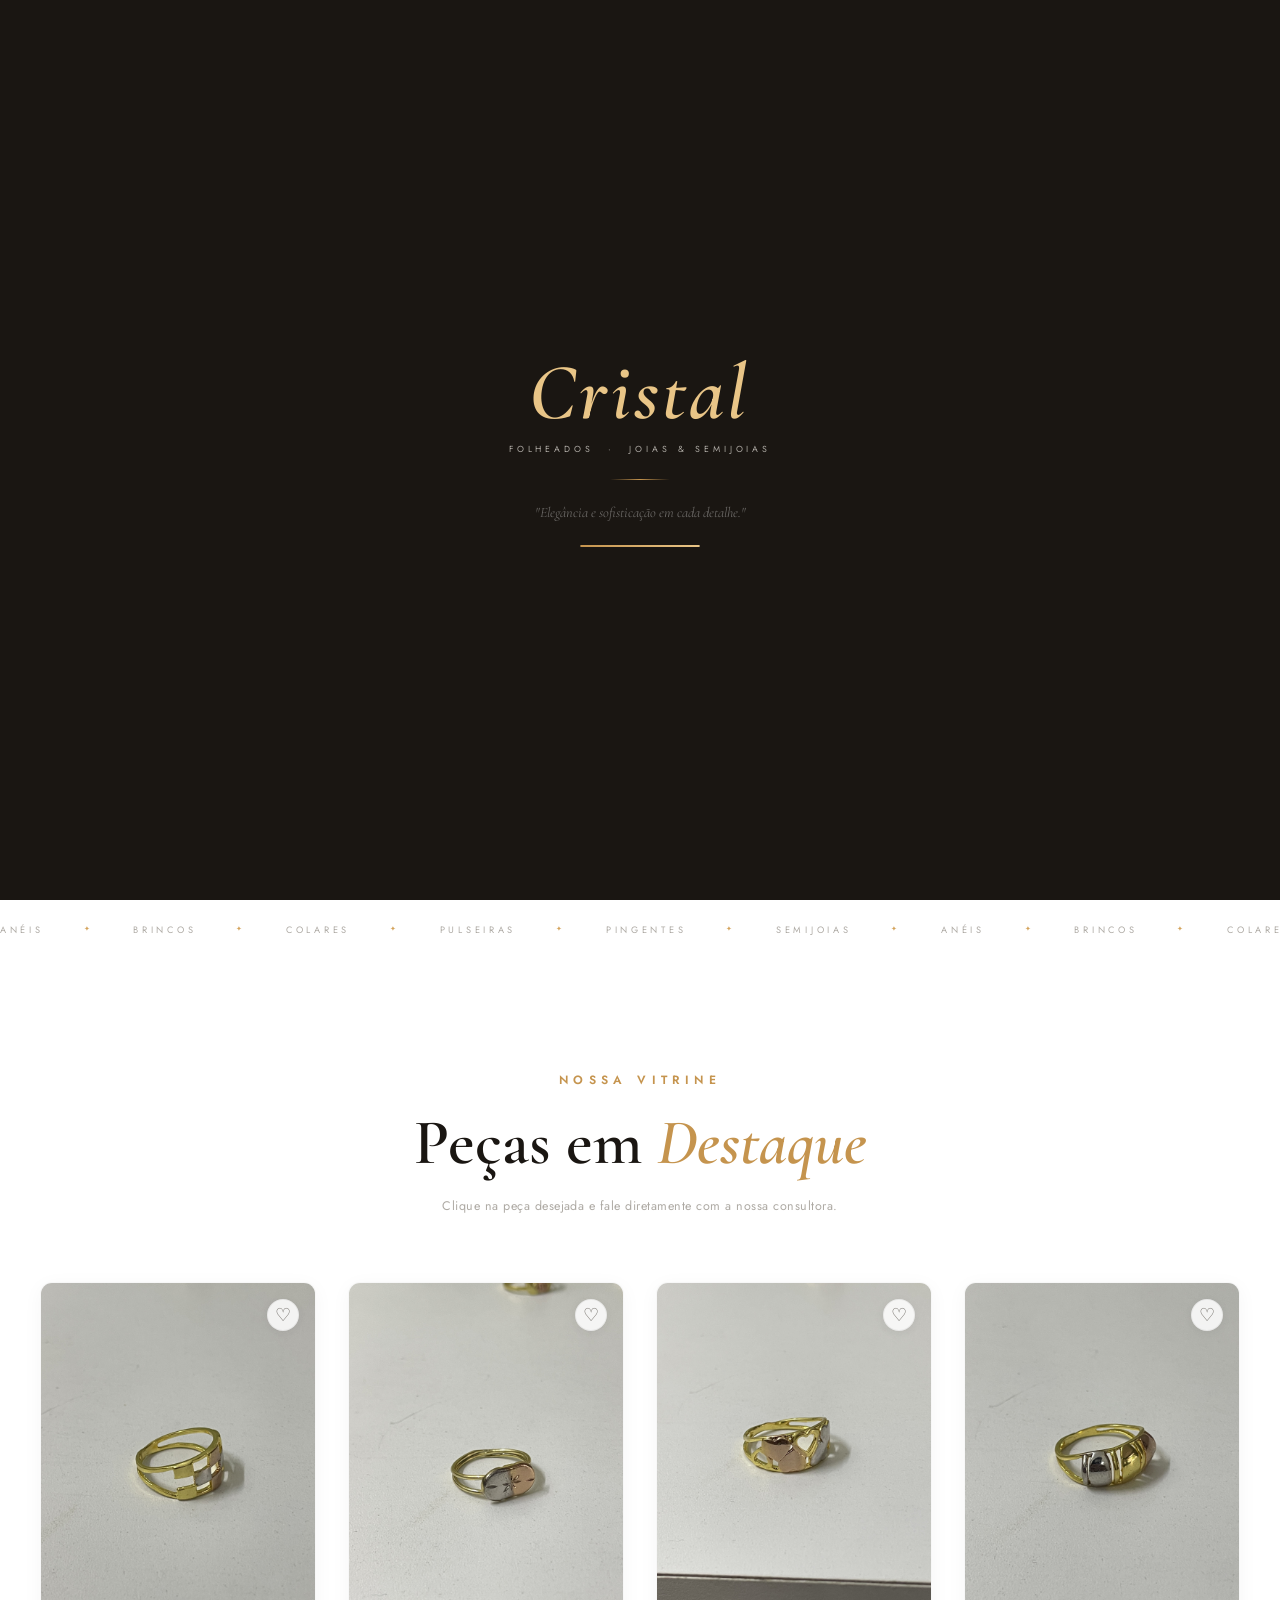
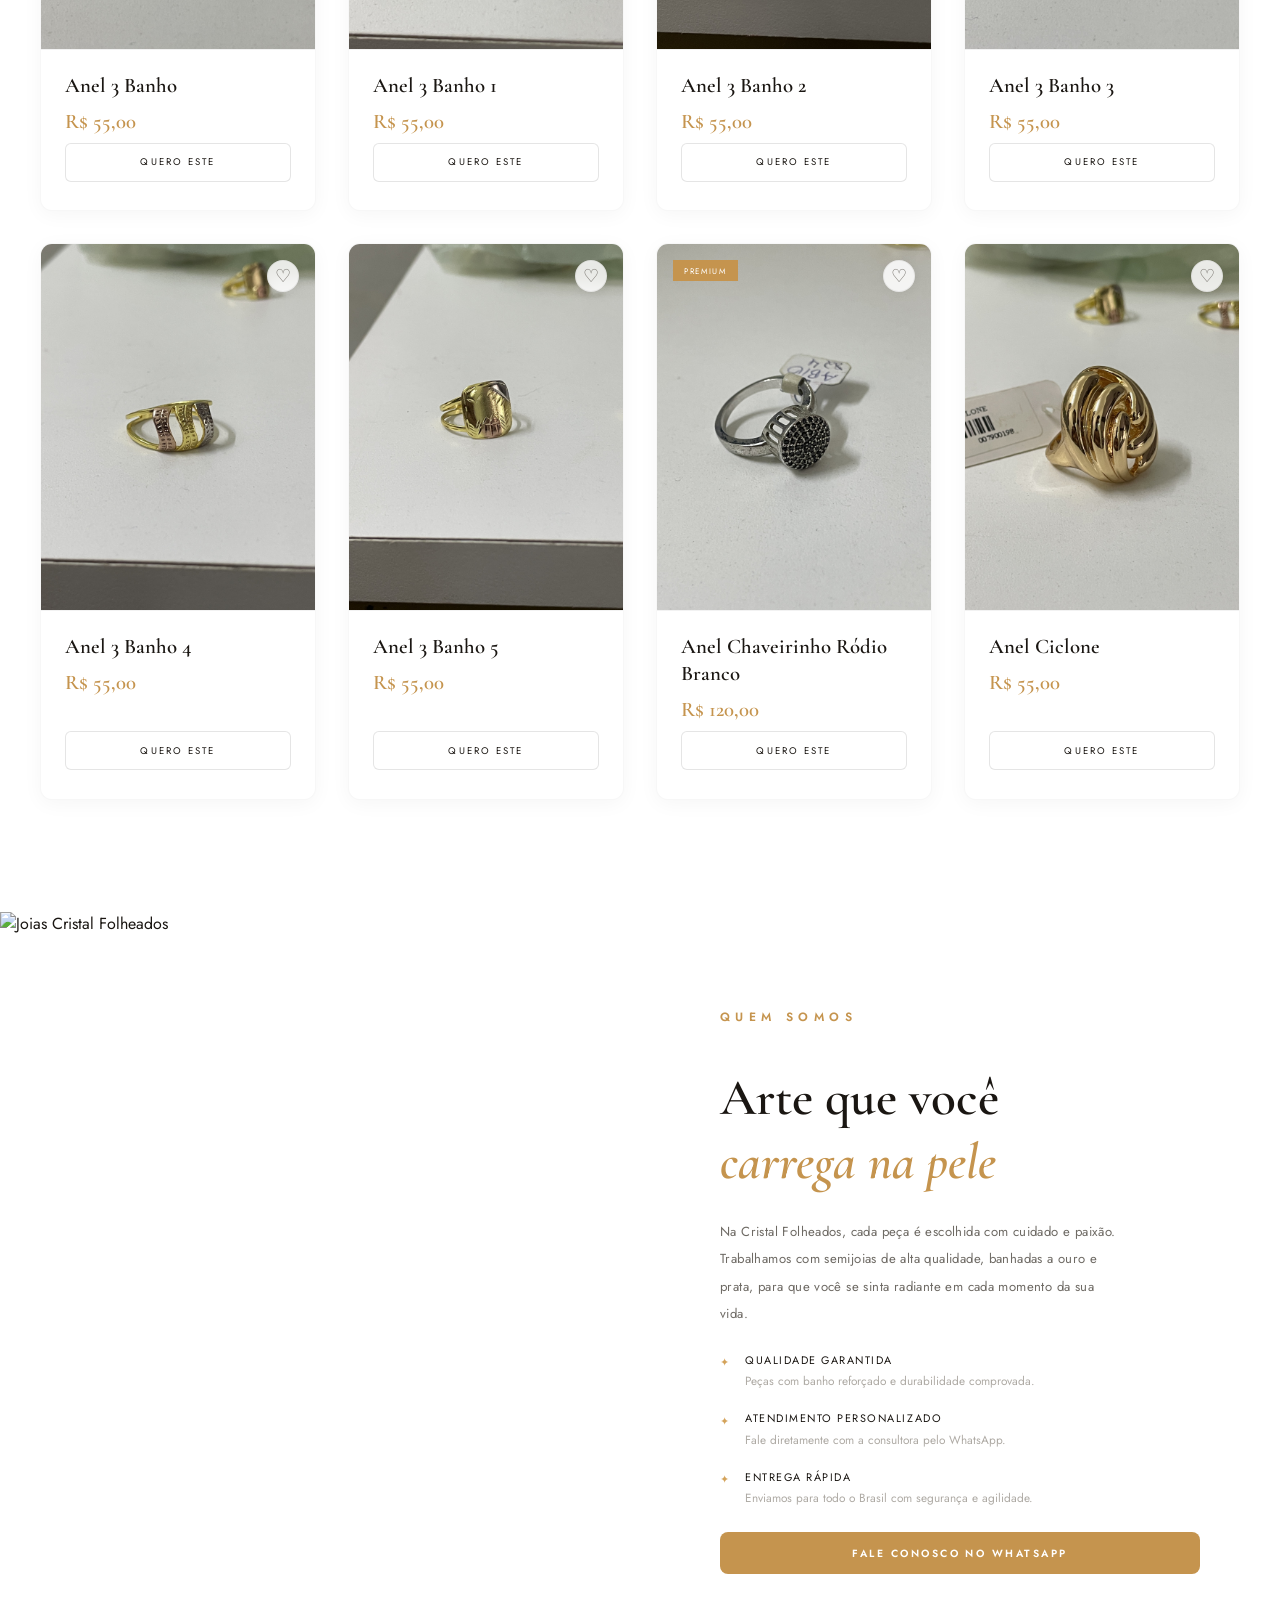
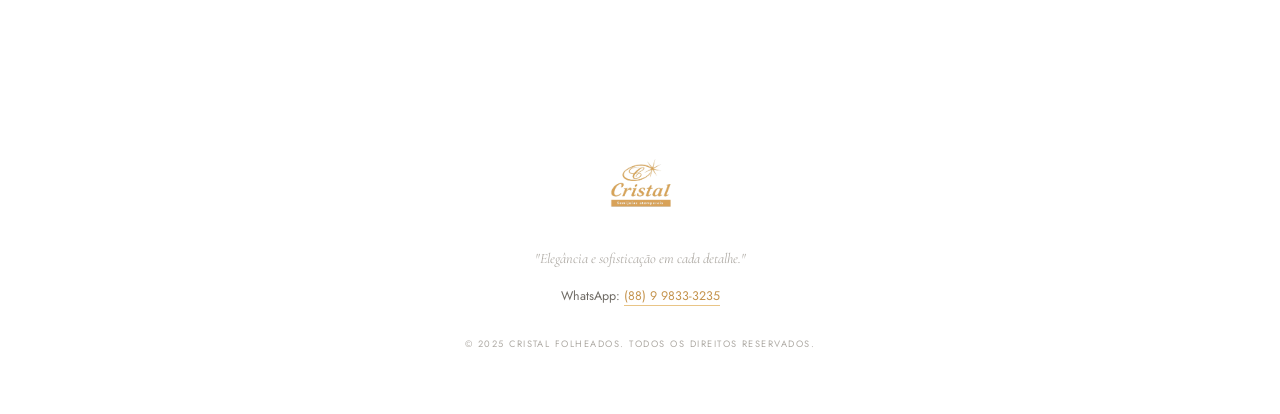
==== commit bae31c5f: "style: revert brand name to Cristal Folheados across all pages" ====
--- a/index.html
+++ b/index.html
@@ -3,8 +3,8 @@
 <head>
   <meta charset="UTF-8"/>
   <meta name="viewport" content="width=device-width, initial-scale=1.0"/>
-  <meta name="description" content="Kauê Joias — Elegância e Sofisticação em Cada Detalhe. Joias e semijoias de alta qualidade."/>
-  <title>Kauê Joias — Elegância em Cada Detalhe</title>
+  <meta name="description" content="Cristal Folheados — Elegância e Sofisticação em Cada Detalhe. Joias e semijoias de alta qualidade."/>
+  <title>Cristal Folheados — Elegância em Cada Detalhe</title>
   <link rel="preconnect" href="https://fonts.googleapis.com">
   <link rel="preconnect" href="https://fonts.gstatic.com" crossorigin>
   <link href="https://fonts.googleapis.com/css2?family=Cormorant+Garamond:ital,wght@0,300;0,400;0,600;1,300;1,400&family=Jost:wght@200;300;400;500&display=swap" rel="stylesheet">
@@ -16,8 +16,8 @@
 <!-- SPLASH SCREEN -->
 <div id="splash">
   <div class="splash-logo">
-    <div class="splash-wordmark">Kauê</div>
-    <div class="splash-sub">Joias &nbsp;·&nbsp; Folheados &amp; Semijoias</div>
+    <div class="splash-wordmark">Cristal</div>
+    <div class="splash-sub">Folheados &nbsp;·&nbsp; Joias &amp; Semijoias</div>
   </div>
   <div class="splash-divider"></div>
   <p class="splash-tagline">"Elegância e sofisticação em cada detalhe."</p>
@@ -32,7 +32,7 @@
 
     <!-- Logo -->
     <a href="index.html" class="site-logo">
-      <span class="logo-cristal" style="font-family: var(--font-serif); font-size: 2.2rem; font-weight: 600; font-style: italic; color: var(--gold); letter-spacing: 0.02em;">Kauê <span style="font-family: var(--font-sans); font-size: 1.2rem; font-style: normal; font-weight: 400; color: var(--ink); letter-spacing: 0.05em; text-transform: uppercase;">Joias</span></span>
+      <img src="logo.png" alt="Cristal Folheados" style="height: 85px;">
     </a>
 
     <!-- Center nav — desktop -->
@@ -101,7 +101,7 @@
   <span class="mob-corner mob-corner--br" aria-hidden="true"></span>
   <button class="mob-close" id="mobClose" aria-label="Fechar">✕</button>
   <div class="mob-header">
-    <a href="index.html" class="mob-logo" style="font-family: var(--font-serif); font-size: 2.2rem; font-weight: 600; font-style: italic; color: var(--gold); letter-spacing: 0.02em;">Kauê <span style="font-family: var(--font-sans); font-size: 1.2rem; font-style: normal; font-weight: 400; color: var(--white); letter-spacing: 0.05em; text-transform: uppercase;">Joias</span></a>
+    <a href="index.html" class="mob-logo"><img src="logo.png" alt="Cristal Folheados"></a>
     <p class="mob-tagline">Joias &amp; Semijoias</p>
   </div>
   <div class="mob-divider"><span>✦</span></div>
@@ -120,7 +120,7 @@
       <svg viewBox="0 0 24 24"><path d="M17.472 14.382c-.297-.149-1.758-.867-2.03-.967-.273-.099-.471-.148-.67.15-.197.297-.767.966-.94 1.164-.173.199-.347.223-.644.075-.297-.15-1.255-.463-2.39-1.475-.883-.788-1.48-1.761-1.653-2.059-.173-.297-.018-.458.13-.606.134-.133.298-.347.446-.52.149-.174.198-.298.298-.497.099-.198.05-.371-.025-.52-.075-.149-.669-1.612-.916-2.207-.242-.579-.487-.5-.669-.51a12.8 12.8 0 00-.57-.01c-.198 0-.52.074-.792.372-.272.297-1.04 1.016-1.04 2.479 0 1.462 1.065 2.875 1.213 3.074.149.198 2.096 3.2 5.077 4.487.709.306 1.262.489 1.694.625.712.227 1.36.195 1.871.118.571-.085 1.758-.719 2.006-1.413.248-.694.248-1.289.173-1.413-.074-.124-.272-.198-.57-.347m-5.421 7.403h-.004a9.87 9.87 0 01-5.031-1.378l-.361-.214-3.741.982.998-3.648-.235-.374a9.86 9.86 0 01-1.51-5.26c.001-5.45 4.436-9.884 9.888-9.884 2.64 0 5.122 1.03 6.988 2.898a9.825 9.825 0 012.893 6.994c-.003 5.45-4.437 9.884-9.885 9.884m8.413-18.297A11.815 11.815 0 0012.05 0C5.495 0 .16 5.335.157 11.892c0 2.096.547 4.142 1.588 5.945L.057 24l6.305-1.654a11.882 11.882 0 005.683 1.448h.005c6.554 0 11.89-5.335 11.893-11.893a11.821 11.821 0 00-3.48-8.413Z"/></svg>
       Fale Conosco
     </a>
-    <p class="mob-copy">© 2025 Kauê Joias</p>
+    <p class="mob-copy">© 2025 Cristal Folheados</p>
   </div>
 </nav>
 
@@ -170,7 +170,7 @@
   <div class="sobre-content">
     <span class="section-label">Quem Somos</span>
     <h2 class="sobre-title">Arte que você<br/><em>carrega na pele</em></h2>
-    <p class="sobre-text">Na Kauê Joias, cada peça é escolhida com cuidado e paixão. Trabalhamos com semijoias de alta qualidade, banhadas a ouro e prata, para que você se sinta radiante em cada momento da sua vida.</p>
+    <p class="sobre-text">Na Cristal Folheados, cada peça é escolhida com cuidado e paixão. Trabalhamos com semijoias de alta qualidade, banhadas a ouro e prata, para que você se sinta radiante em cada momento da sua vida.</p>
     <div class="diferenciais">
       <div class="diferencial">
         <span class="dif-icon">✦</span>
@@ -202,13 +202,13 @@
 <footer class="site-footer">
   <div class="footer-inner">
     <a href="index.html" class="footer-logo">
-      <span style="font-family: var(--font-serif); font-size: 2.2rem; font-weight: 600; font-style: italic; color: var(--gold); letter-spacing: 0.02em;">Kauê <span style="font-family: var(--font-sans); font-size: 1.2rem; font-style: normal; font-weight: 400; color: var(--ink); letter-spacing: 0.05em; text-transform: uppercase;">Joias</span></span>
+      <img src="logo.png" alt="Cristal Folheados" style="height: 100px; margin: 0 auto 1rem auto;">
     </a>
     <p class="footer-tagline">"Elegância e sofisticação em cada detalhe."</p>
     <p class="footer-contato">
       WhatsApp: <a href="https://wa.me/5588998333235">(88) 9 9833-3235</a>
     </p>
-    <p class="footer-copy">© 2025 Kauê Joias. Todos os direitos reservados.</p>
+    <p class="footer-copy">© 2025 Cristal Folheados. Todos os direitos reservados.</p>
   </div>
 </footer>
 
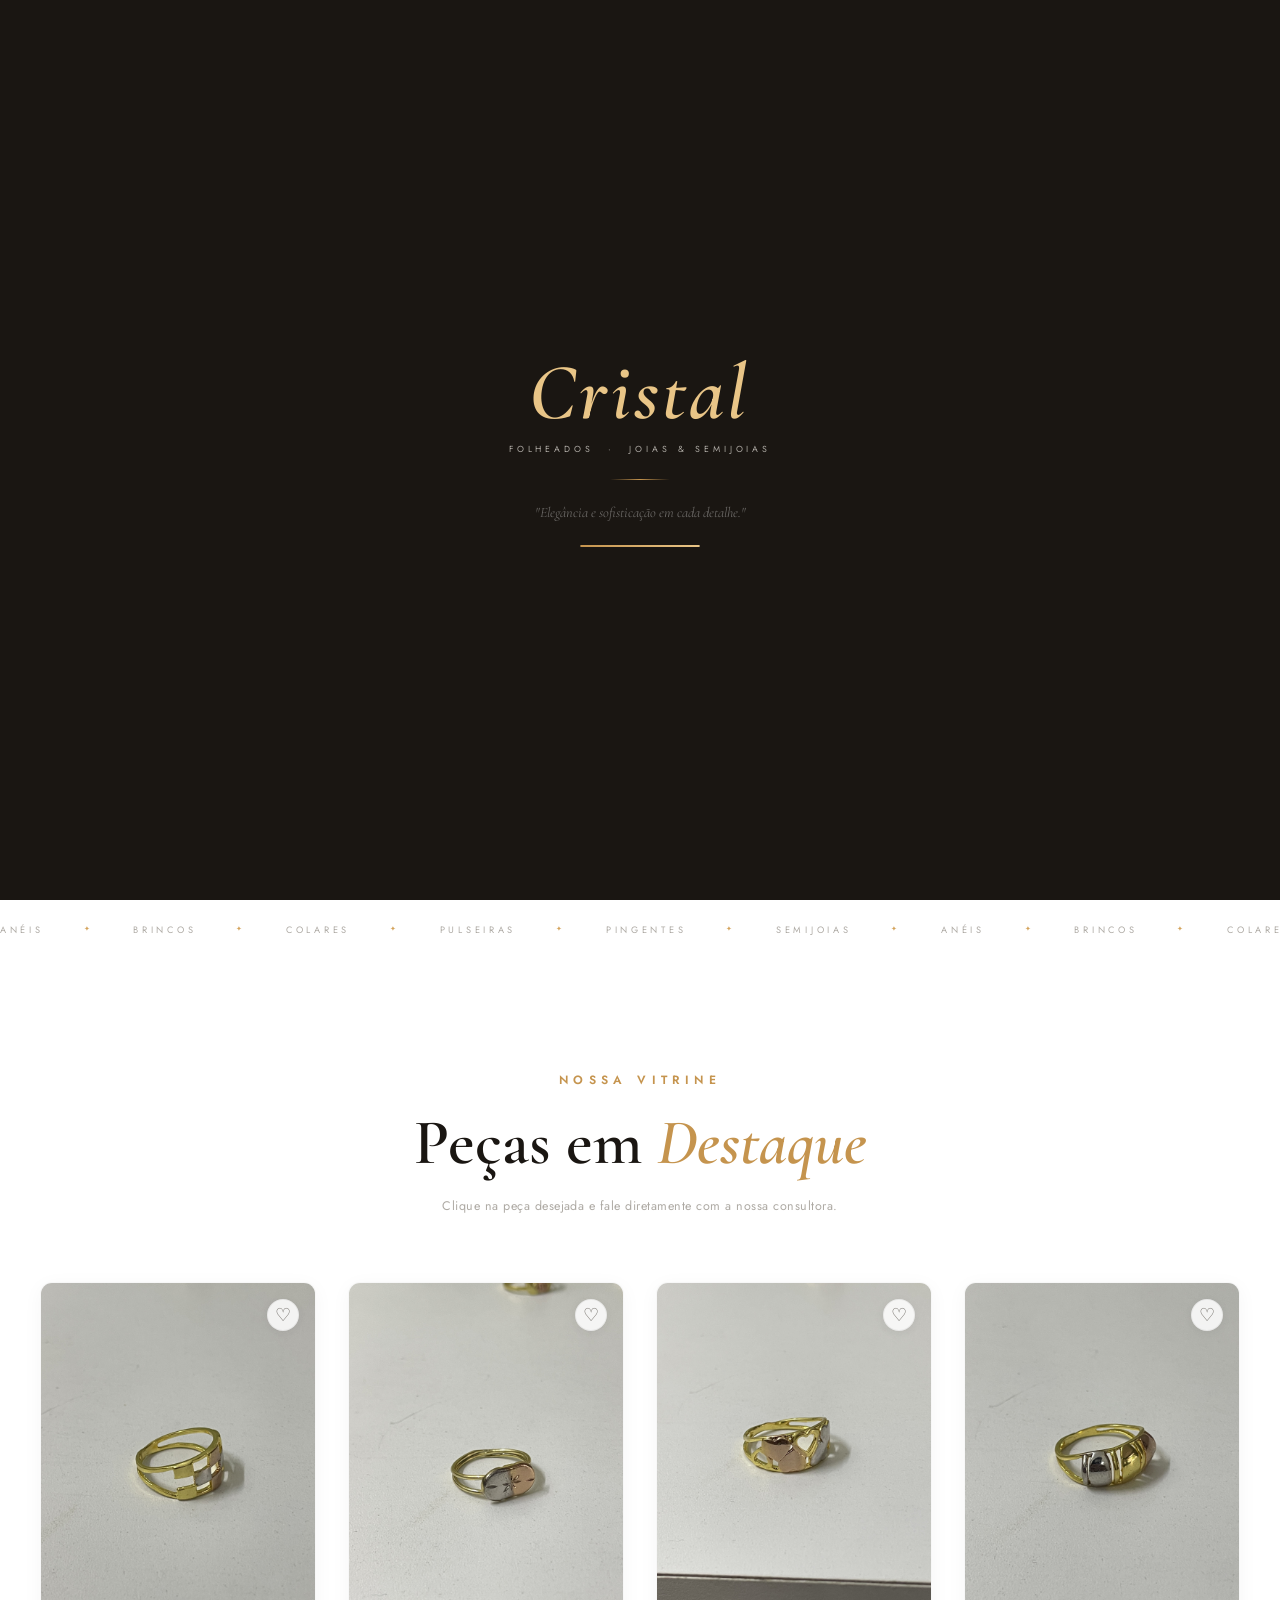
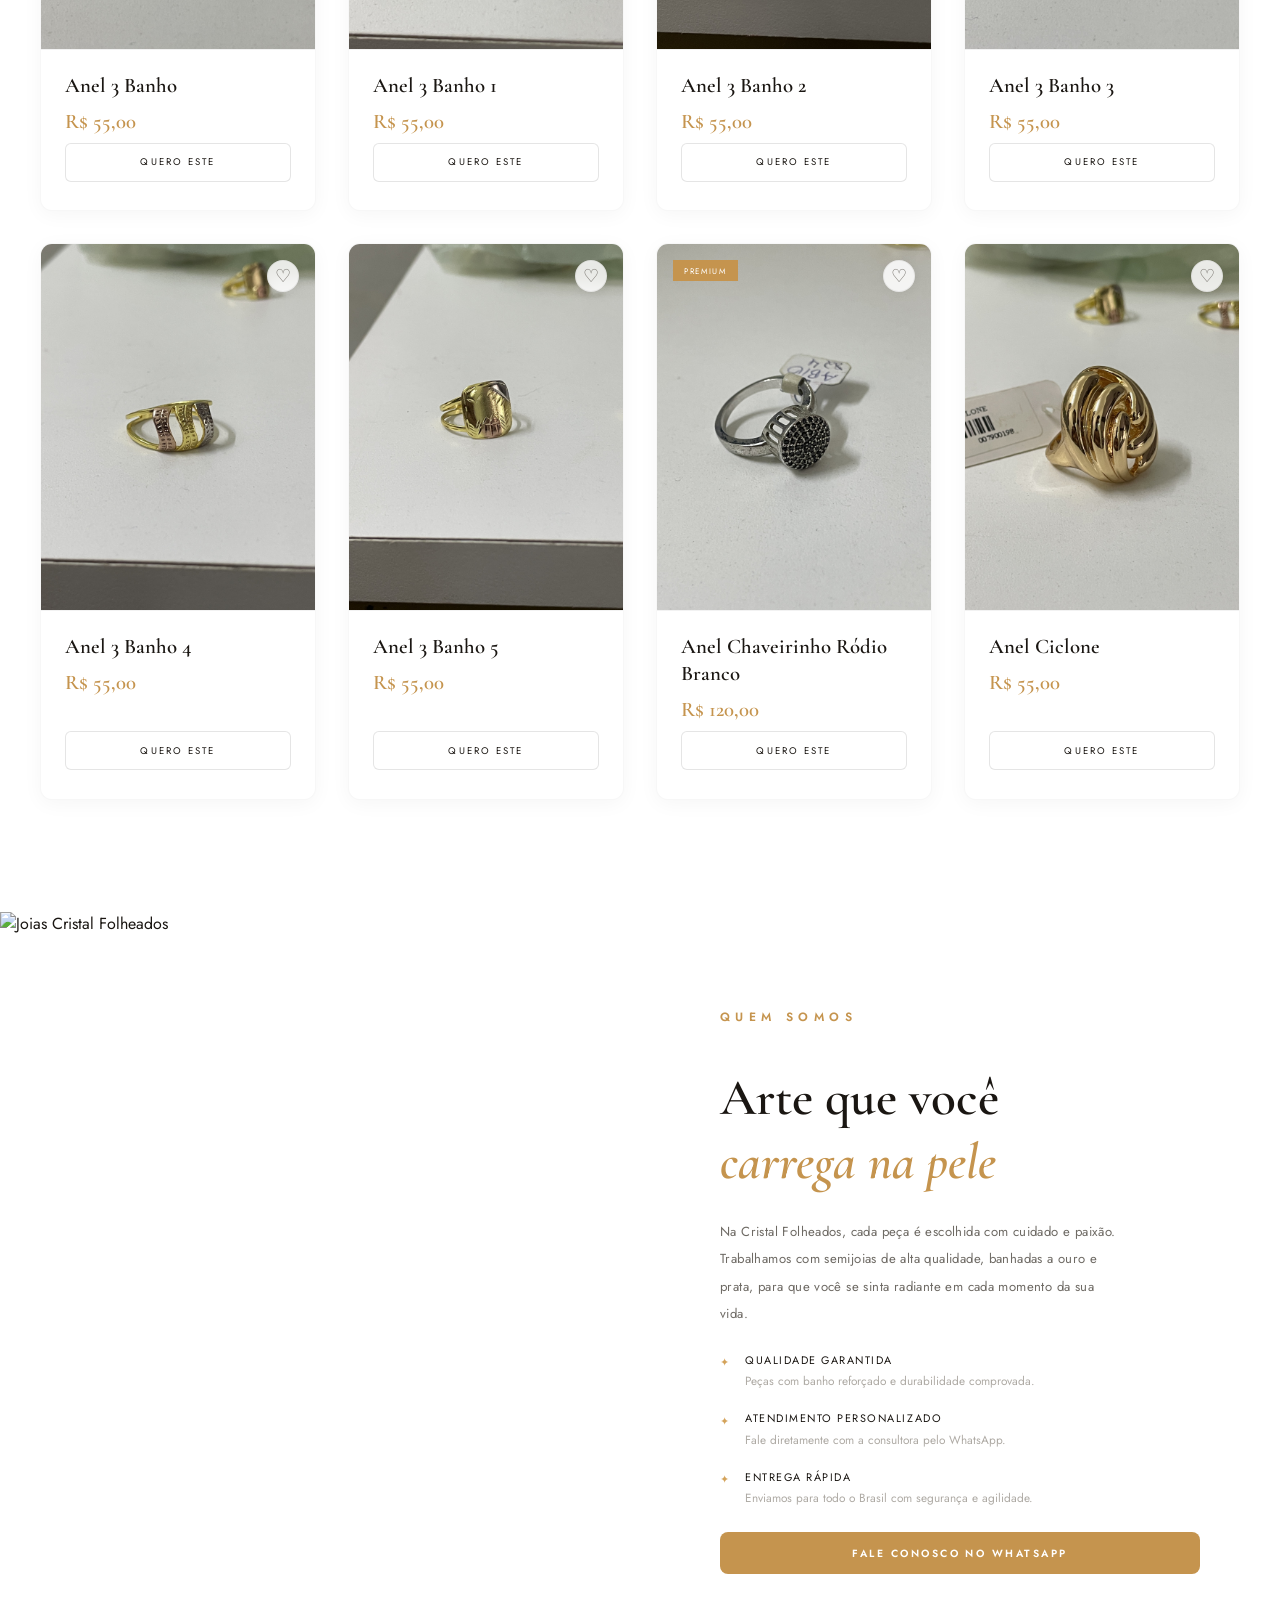
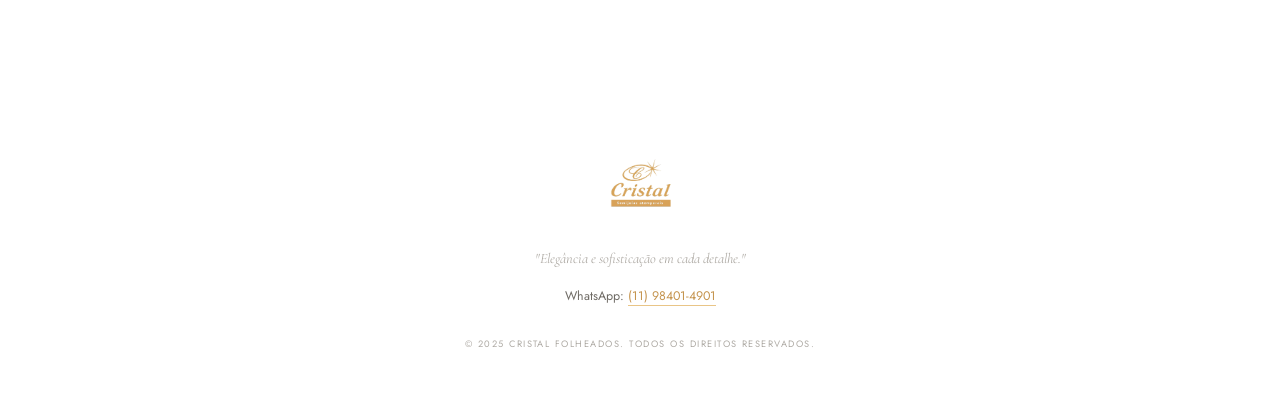
==== commit 4eef160b: "fix: atualizar numero de whatsapp da Andreina (11 98401-4901)" ====
--- a/index.html
+++ b/index.html
@@ -64,9 +64,9 @@
         </svg>
       </button>
       <!-- WhatsApp -->
-      <a href="https://wa.me/5588998333235" class="btn-whatsapp-header" target="_blank" rel="noopener">
+      <a href="https://wa.me/5511984014901" class="btn-whatsapp-header" target="_blank" rel="noopener">
         <svg viewBox="0 0 24 24"><path d="M17.472 14.382c-.297-.149-1.758-.867-2.03-.967-.273-.099-.471-.148-.67.15-.197.297-.767.966-.94 1.164-.173.199-.347.223-.644.075-.297-.15-1.255-.463-2.39-1.475-.883-.788-1.48-1.761-1.653-2.059-.173-.297-.018-.458.13-.606.134-.133.298-.347.446-.52.149-.174.198-.298.298-.497.099-.198.05-.371-.025-.52-.075-.149-.669-1.612-.916-2.207-.242-.579-.487-.5-.669-.51a12.8 12.8 0 00-.57-.01c-.198 0-.52.074-.792.372-.272.297-1.04 1.016-1.04 2.479 0 1.462 1.065 2.875 1.213 3.074.149.198 2.096 3.2 5.077 4.487.709.306 1.262.489 1.694.625.712.227 1.36.195 1.871.118.571-.085 1.758-.719 2.006-1.413.248-.694.248-1.289.173-1.413-.074-.124-.272-.198-.57-.347m-5.421 7.403h-.004a9.87 9.87 0 01-5.031-1.378l-.361-.214-3.741.982.998-3.648-.235-.374a9.86 9.86 0 01-1.51-5.26c.001-5.45 4.436-9.884 9.888-9.884 2.64 0 5.122 1.03 6.988 2.898a9.825 9.825 0 012.893 6.994c-.003 5.45-4.437 9.884-9.885 9.884m8.413-18.297A11.815 11.815 0 0012.05 0C5.495 0 .16 5.335.157 11.892c0 2.096.547 4.142 1.588 5.945L.057 24l6.305-1.654a11.882 11.882 0 005.683 1.448h.005c6.554 0 11.89-5.335 11.893-11.893a11.821 11.821 0 00-3.48-8.413Z"/></svg>
-        Fale Connosco
+        Fale Conosco
       </a>
       <!-- Favoritos -->
       <a href="favoritos.html" class="btn-icon-pill" aria-label="Favoritos" style="margin-left: 0.3rem; position: relative;">
@@ -116,7 +116,7 @@
     <a href="sacola.html"   class="mob-link" style="--i:3">Sacola</a>
   </nav>
   <div class="mob-footer">
-    <a href="https://wa.me/5588998333235" class="mob-wa-btn" target="_blank" rel="noopener">
+    <a href="https://wa.me/5511984014901" class="mob-wa-btn" target="_blank" rel="noopener">
       <svg viewBox="0 0 24 24"><path d="M17.472 14.382c-.297-.149-1.758-.867-2.03-.967-.273-.099-.471-.148-.67.15-.197.297-.767.966-.94 1.164-.173.199-.347.223-.644.075-.297-.15-1.255-.463-2.39-1.475-.883-.788-1.48-1.761-1.653-2.059-.173-.297-.018-.458.13-.606.134-.133.298-.347.446-.52.149-.174.198-.298.298-.497.099-.198.05-.371-.025-.52-.075-.149-.669-1.612-.916-2.207-.242-.579-.487-.5-.669-.51a12.8 12.8 0 00-.57-.01c-.198 0-.52.074-.792.372-.272.297-1.04 1.016-1.04 2.479 0 1.462 1.065 2.875 1.213 3.074.149.198 2.096 3.2 5.077 4.487.709.306 1.262.489 1.694.625.712.227 1.36.195 1.871.118.571-.085 1.758-.719 2.006-1.413.248-.694.248-1.289.173-1.413-.074-.124-.272-.198-.57-.347m-5.421 7.403h-.004a9.87 9.87 0 01-5.031-1.378l-.361-.214-3.741.982.998-3.648-.235-.374a9.86 9.86 0 01-1.51-5.26c.001-5.45 4.436-9.884 9.888-9.884 2.64 0 5.122 1.03 6.988 2.898a9.825 9.825 0 012.893 6.994c-.003 5.45-4.437 9.884-9.885 9.884m8.413-18.297A11.815 11.815 0 0012.05 0C5.495 0 .16 5.335.157 11.892c0 2.096.547 4.142 1.588 5.945L.057 24l6.305-1.654a11.882 11.882 0 005.683 1.448h.005c6.554 0 11.89-5.335 11.893-11.893a11.821 11.821 0 00-3.48-8.413Z"/></svg>
       Fale Conosco
     </a>
@@ -127,7 +127,7 @@
 <!-- HERO -->
 <section class="hero" id="inicio">
   <div class="hero-img-wrap">
-    <img src="https://images.unsplash.com/photo-1469334031218-e382a71b716b?q=95&w=1400&auto=format&fit=crop" alt="Modelo usando joias Cristal Folheados" class="hero-img"/>
+    <img src="pexels-hatice-genc-3580692-32797482.jpg" alt="Modelo usando joias Cristal Folheados" class="hero-img"/>
     <div class="hero-overlay"></div>
   </div>
   <div class="hero-content">
@@ -194,7 +194,7 @@
         </div>
       </div>
     </div>
-    <a href="https://wa.me/5588998333235" class="btn-gold" target="_blank" rel="noopener">Fale Conosco no WhatsApp</a>
+    <a href="https://wa.me/5511984014901" class="btn-gold" target="_blank" rel="noopener">Fale Conosco no WhatsApp</a>
   </div>
 </section>
 
@@ -206,14 +206,14 @@
     </a>
     <p class="footer-tagline">"Elegância e sofisticação em cada detalhe."</p>
     <p class="footer-contato">
-      WhatsApp: <a href="https://wa.me/5588998333235">(88) 9 9833-3235</a>
+      WhatsApp: <a href="https://wa.me/5511984014901">(11) 98401-4901</a>
     </p>
     <p class="footer-copy">© 2025 Cristal Folheados. Todos os direitos reservados.</p>
   </div>
 </footer>
 
 <!-- WHATSAPP FAB -->
-<a href="https://wa.me/5588998333235" class="wa-fab" aria-label="WhatsApp" target="_blank" rel="noopener">
+<a href="https://wa.me/5511984014901" class="wa-fab" aria-label="WhatsApp" target="_blank" rel="noopener">
   <svg viewBox="0 0 24 24"><path d="M17.472 14.382c-.297-.149-1.758-.867-2.03-.967-.273-.099-.471-.148-.67.15-.197.297-.767.966-.94 1.164-.173.199-.347.223-.644.075-.297-.15-1.255-.463-2.39-1.475-.883-.788-1.48-1.761-1.653-2.059-.173-.297-.018-.458.13-.606.134-.133.298-.347.446-.52.149-.174.198-.298.298-.497.099-.198.05-.371-.025-.52-.075-.149-.669-1.612-.916-2.207-.242-.579-.487-.5-.669-.51a12.8 12.8 0 00-.57-.01c-.198 0-.52.074-.792.372-.272.297-1.04 1.016-1.04 2.479 0 1.462 1.065 2.875 1.213 3.074.149.198 2.096 3.2 5.077 4.487.709.306 1.262.489 1.694.625.712.227 1.36.195 1.871.118.571-.085 1.758-.719 2.006-1.413.248-.694.248-1.289.173-1.413-.074-.124-.272-.198-.57-.347m-5.421 7.403h-.004a9.87 9.87 0 01-5.031-1.378l-.361-.214-3.741.982.998-3.648-.235-.374a9.86 9.86 0 01-1.51-5.26c.001-5.45 4.436-9.884 9.888-9.884 2.64 0 5.122 1.03 6.988 2.898a9.825 9.825 0 012.893 6.994c-.003 5.45-4.437 9.884-9.885 9.884m8.413-18.297A11.815 11.815 0 0012.05 0C5.495 0 .16 5.335.157 11.892c0 2.096.547 4.142 1.588 5.945L.057 24l6.305-1.654a11.882 11.882 0 005.683 1.448h.005c6.554 0 11.89-5.335 11.893-11.893a11.821 11.821 0 00-3.48-8.413Z"/></svg>
 </a>
 
--- a/style.css
+++ b/style.css
@@ -156,11 +156,22 @@
   z-index: 200;
   padding: 1rem 1.5rem;
   pointer-events: none; /* allow clicks through the transparent padding */
-  transition: padding var(--dur) var(--ease);
+  transition: padding var(--dur) var(--ease), top var(--dur) var(--ease);
 }
 
 /* Shrink padding once user scrolls */
 .site-header.floating { padding: 0.55rem 1.5rem; }
+
+/* Offset the fixed header when there is a topbar on the page */
+body[data-page="produtos"] .site-header,
+body[data-page="favoritos"] .site-header {
+  top: 38px;
+}
+/* When scrolling, the topbar scrolls out of view and the header sticks to top: 0 */
+body[data-page="produtos"] .site-header.floating,
+body[data-page="favoritos"] .site-header.floating {
+  top: 0;
+}
 
 .header-inner {
   max-width: 1200px;
@@ -587,7 +598,7 @@
   display: flex; align-items: flex-end;
 }
 .hero-img-wrap { position: absolute; inset: 0; }
-.hero-img { width: 100%; height: 100%; object-fit: cover; object-position: center top; }
+.hero-img { width: 100%; height: 100%; object-fit: cover; object-position: center 70%; }
 .hero-overlay {
   position: absolute; inset: 0;
   background: linear-gradient(to top, rgba(0,0,0,0.72) 0%, rgba(0,0,0,0.18) 60%, transparent 100%);
@@ -1033,3 +1044,158 @@
   margin: 0.8rem auto 1.2rem auto;
 }
 
+/* ================================================
+   TOP BAR
+================================================ */
+.topbar {
+  background: var(--ink);
+  color: var(--white);
+  padding: 0.6rem 2.5rem;
+  font-family: var(--font-sans);
+  font-size: 0.68rem;
+  letter-spacing: 0.08em;
+  text-transform: uppercase;
+  display: flex;
+  justify-content: space-between;
+  align-items: center;
+  position: relative;
+  z-index: 210;
+  height: 38px;
+  box-sizing: border-box;
+}
+.topbar a {
+  color: var(--gold-light);
+  text-decoration: none;
+  transition: color var(--dur);
+}
+.topbar a:hover {
+  color: var(--white);
+}
+.topbar-right {
+  display: flex;
+  gap: 1.2rem;
+  align-items: center;
+}
+
+@media (max-width: 768px) {
+  .topbar {
+    flex-direction: column;
+    gap: 0.4rem;
+    height: auto;
+    padding: 0.6rem 1rem;
+    text-align: center;
+  }
+  .topbar-right {
+    justify-content: center;
+  }
+  body[data-page="produtos"] .site-header,
+  body[data-page="favoritos"] .site-header {
+    top: 68px; /* Offset for wrapped mobile topbar */
+  }
+  body[data-page="produtos"] .site-header.floating,
+  body[data-page="favoritos"] .site-header.floating {
+    top: 0;
+  }
+}
+
+/* ================================================
+   PRODUCTS FILTER & SORT TOOLBAR
+================================================ */
+.prod-toolbar {
+  display: flex;
+  justify-content: space-between;
+  align-items: center;
+  gap: 1.5rem;
+  margin-bottom: 2rem;
+  border-bottom: 1px solid var(--gray-200);
+  padding-bottom: 1.5rem;
+  flex-wrap: wrap;
+}
+.prod-filters {
+  display: flex;
+  gap: 0.6rem;
+  flex-wrap: wrap;
+}
+.prod-filter-btn {
+  background: none;
+  border: 1px solid var(--gray-200);
+  padding: 0.55rem 1.2rem;
+  font-family: var(--font-sans);
+  font-size: 0.72rem;
+  font-weight: 400;
+  letter-spacing: 0.08em;
+  text-transform: uppercase;
+  color: var(--gray-600);
+  border-radius: 30px;
+  cursor: pointer;
+  transition: all var(--dur) var(--ease);
+}
+.prod-filter-btn:hover {
+  border-color: var(--gold);
+  color: var(--gold);
+  background: rgba(197, 148, 78, 0.03);
+}
+.prod-filter-btn.active {
+  background: var(--gold);
+  border-color: var(--gold);
+  color: var(--white);
+  box-shadow: 0 4px 12px rgba(197, 148, 78, 0.25);
+  font-weight: 500;
+}
+.prod-sort {
+  display: flex;
+  align-items: center;
+  gap: 0.6rem;
+}
+.prod-sort-label {
+  font-family: var(--font-sans);
+  font-size: 0.7rem;
+  letter-spacing: 0.08em;
+  text-transform: uppercase;
+  color: var(--gray-400);
+}
+.prod-sort-select {
+  background: var(--white);
+  border: 1px solid var(--gray-200);
+  padding: 0.5rem 2.2rem 0.5rem 1rem;
+  font-family: var(--font-sans);
+  font-size: 0.75rem;
+  color: var(--ink);
+  border-radius: 8px;
+  outline: none;
+  cursor: pointer;
+  transition: border-color var(--dur) var(--ease);
+  appearance: none;
+  background-image: url("data:image/svg+xml,%3Csvg xmlns='http://www.w3.org/2000/svg' viewBox='0 0 24 24' fill='none' stroke='%23C5944E' stroke-width='2' stroke-linecap='round' stroke-linejoin='round'%3E%3Cpolyline points='6 9 12 15 18 9'/%3E%3C/svg%3E");
+  background-repeat: no-repeat;
+  background-position: right 0.8rem center;
+  background-size: 0.9rem;
+}
+.prod-sort-select:focus {
+  border-color: var(--gold);
+}
+.prod-count {
+  font-family: var(--font-sans);
+  font-size: 0.72rem;
+  color: var(--gray-500);
+  letter-spacing: 0.06em;
+  margin-top: -1rem;
+  margin-bottom: 2.5rem;
+  display: block;
+}
+.prod-empty {
+  text-align: center;
+  padding: 4rem 1rem;
+  color: var(--gray-400);
+}
+.prod-empty svg {
+  margin: 0 auto 1.5rem auto;
+  color: var(--gray-200);
+  display: block;
+}
+.prod-empty p {
+  font-family: var(--font-serif);
+  font-size: 1.2rem;
+  font-style: italic;
+}
+
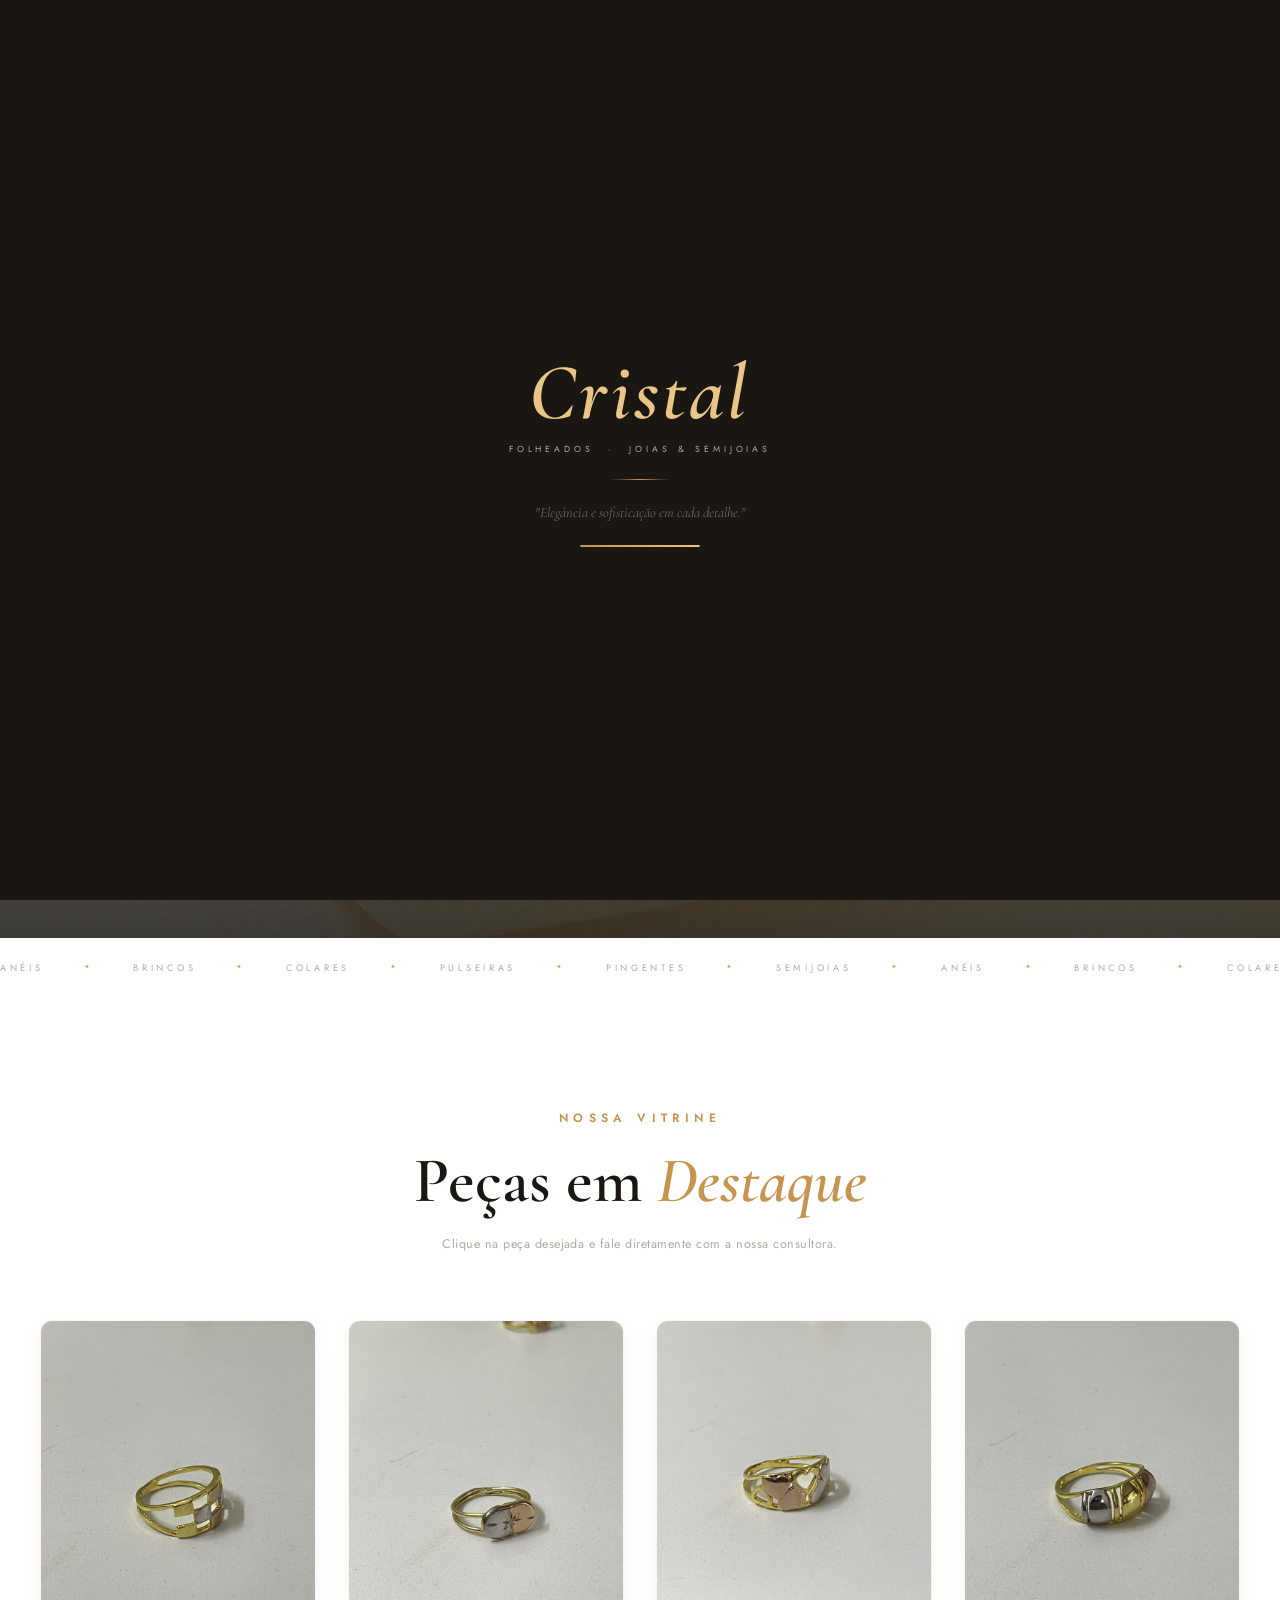
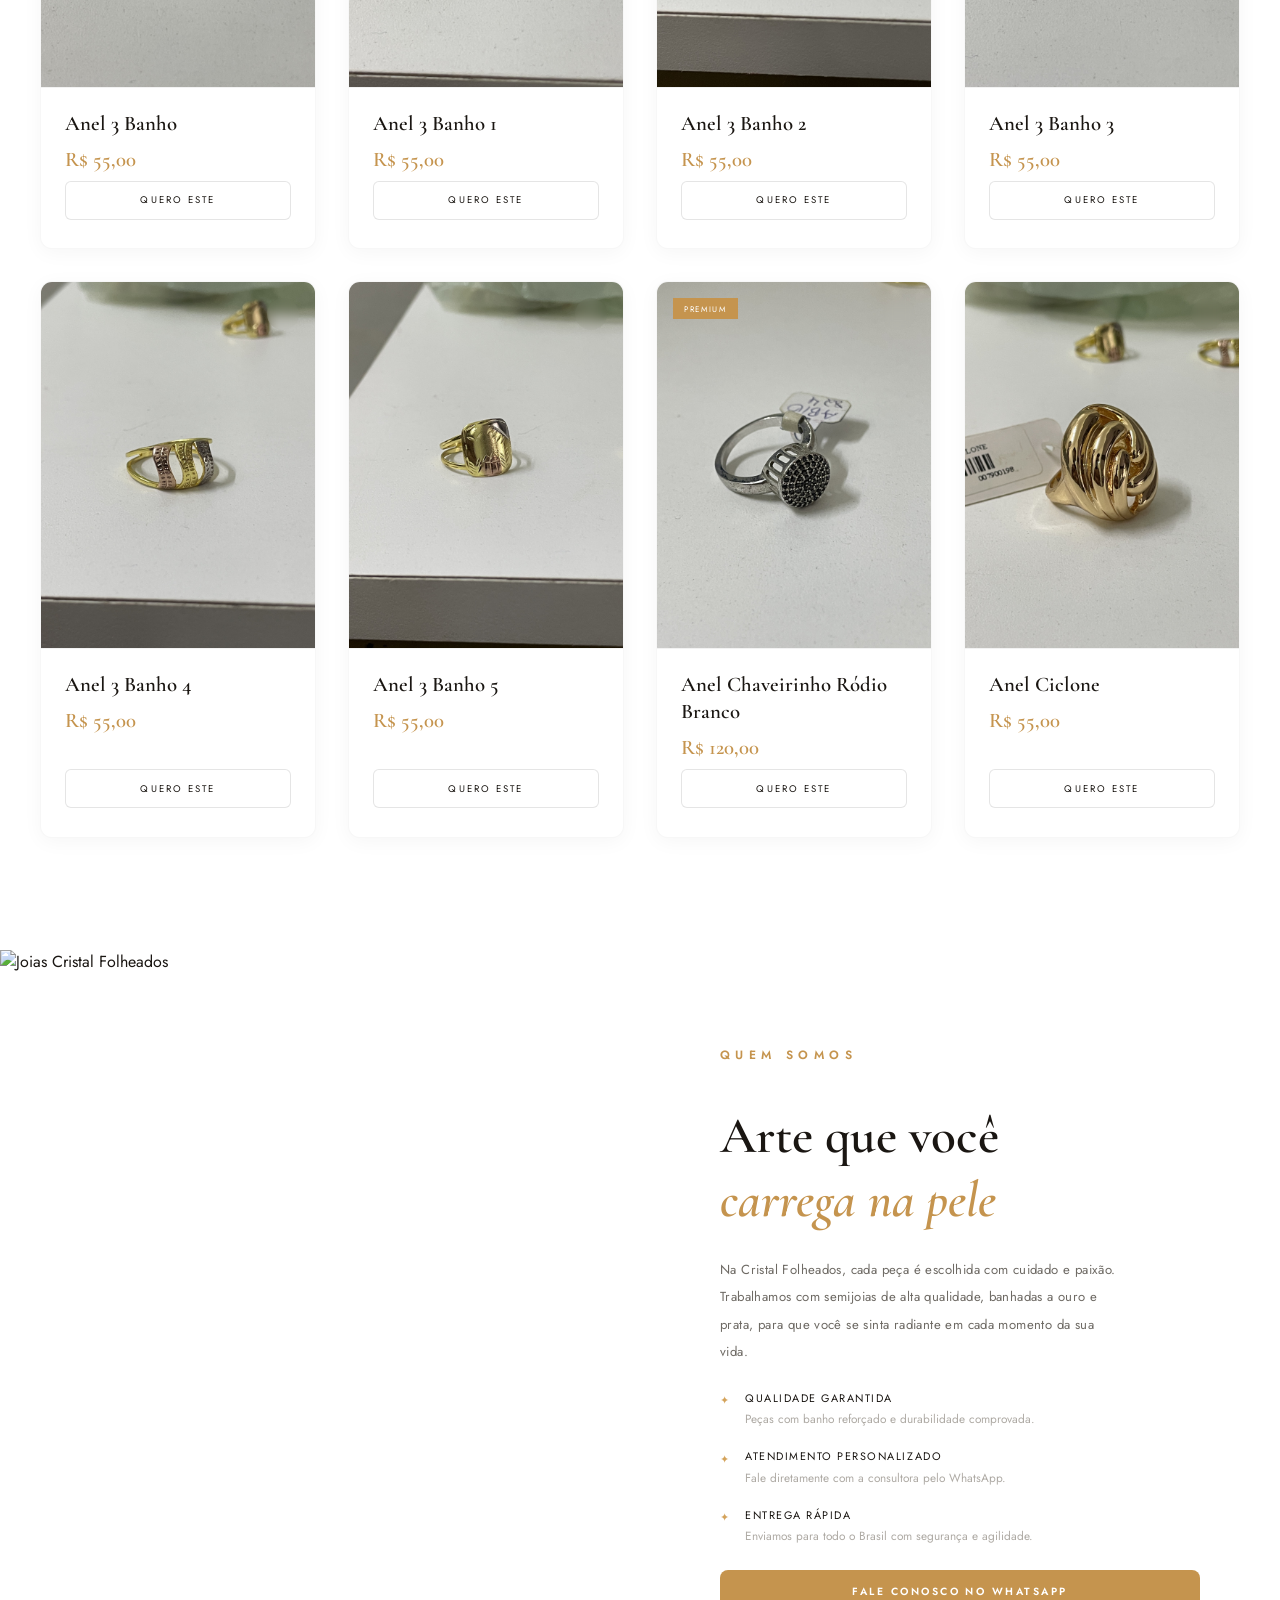
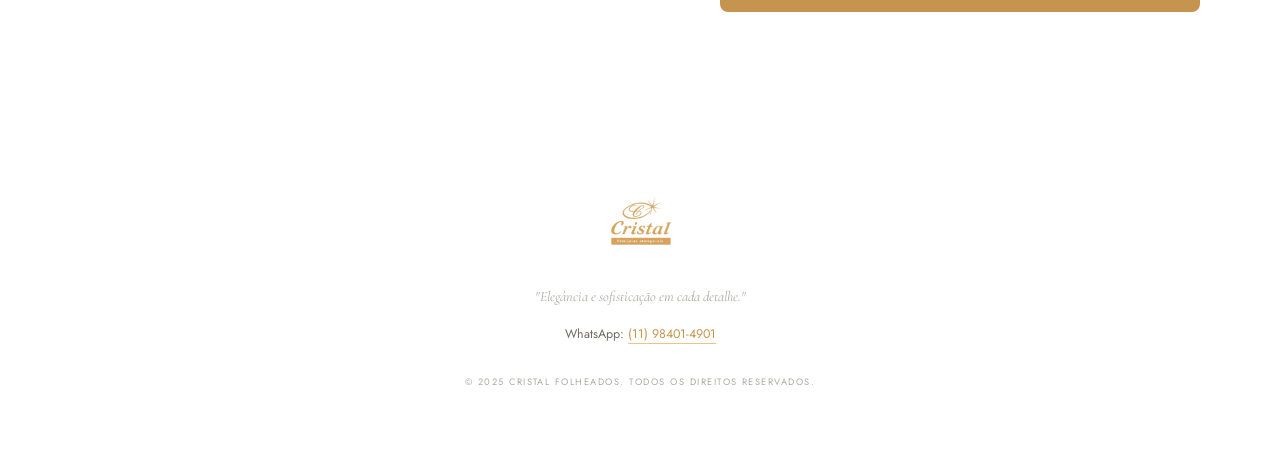
==== commit 80c3066d: "fix: atualizar faixa de frete gratis para especificar regiao Nordeste" ====
--- a/index.html
+++ b/index.html
@@ -23,6 +23,18 @@
   <p class="splash-tagline">"Elegância e sofisticação em cada detalhe."</p>
   <div class="splash-bar-wrap">
     <div class="splash-bar"></div>
+  </div>
+</div>
+
+<!-- TOP BAR -->
+<div class="topbar">
+  <span>Frete grátis em compras acima de R$ 299 na região Nordeste</span>
+  <div class="topbar-right">
+    <a href="#">Acesso Consultora</a>
+    <span>|</span>
+    <a href="#">Quero Revender</a>
+    <span>|</span>
+    <a href="#">📍 Icó — CE</a>
   </div>
 </div>
 
--- a/style.css
+++ b/style.css
@@ -163,11 +163,13 @@
 .site-header.floating { padding: 0.55rem 1.5rem; }
 
 /* Offset the fixed header when there is a topbar on the page */
+.topbar ~ .site-header,
 body[data-page="produtos"] .site-header,
 body[data-page="favoritos"] .site-header {
   top: 38px;
 }
 /* When scrolling, the topbar scrolls out of view and the header sticks to top: 0 */
+.topbar ~ .site-header.floating,
 body[data-page="produtos"] .site-header.floating,
 body[data-page="favoritos"] .site-header.floating {
   top: 0;
